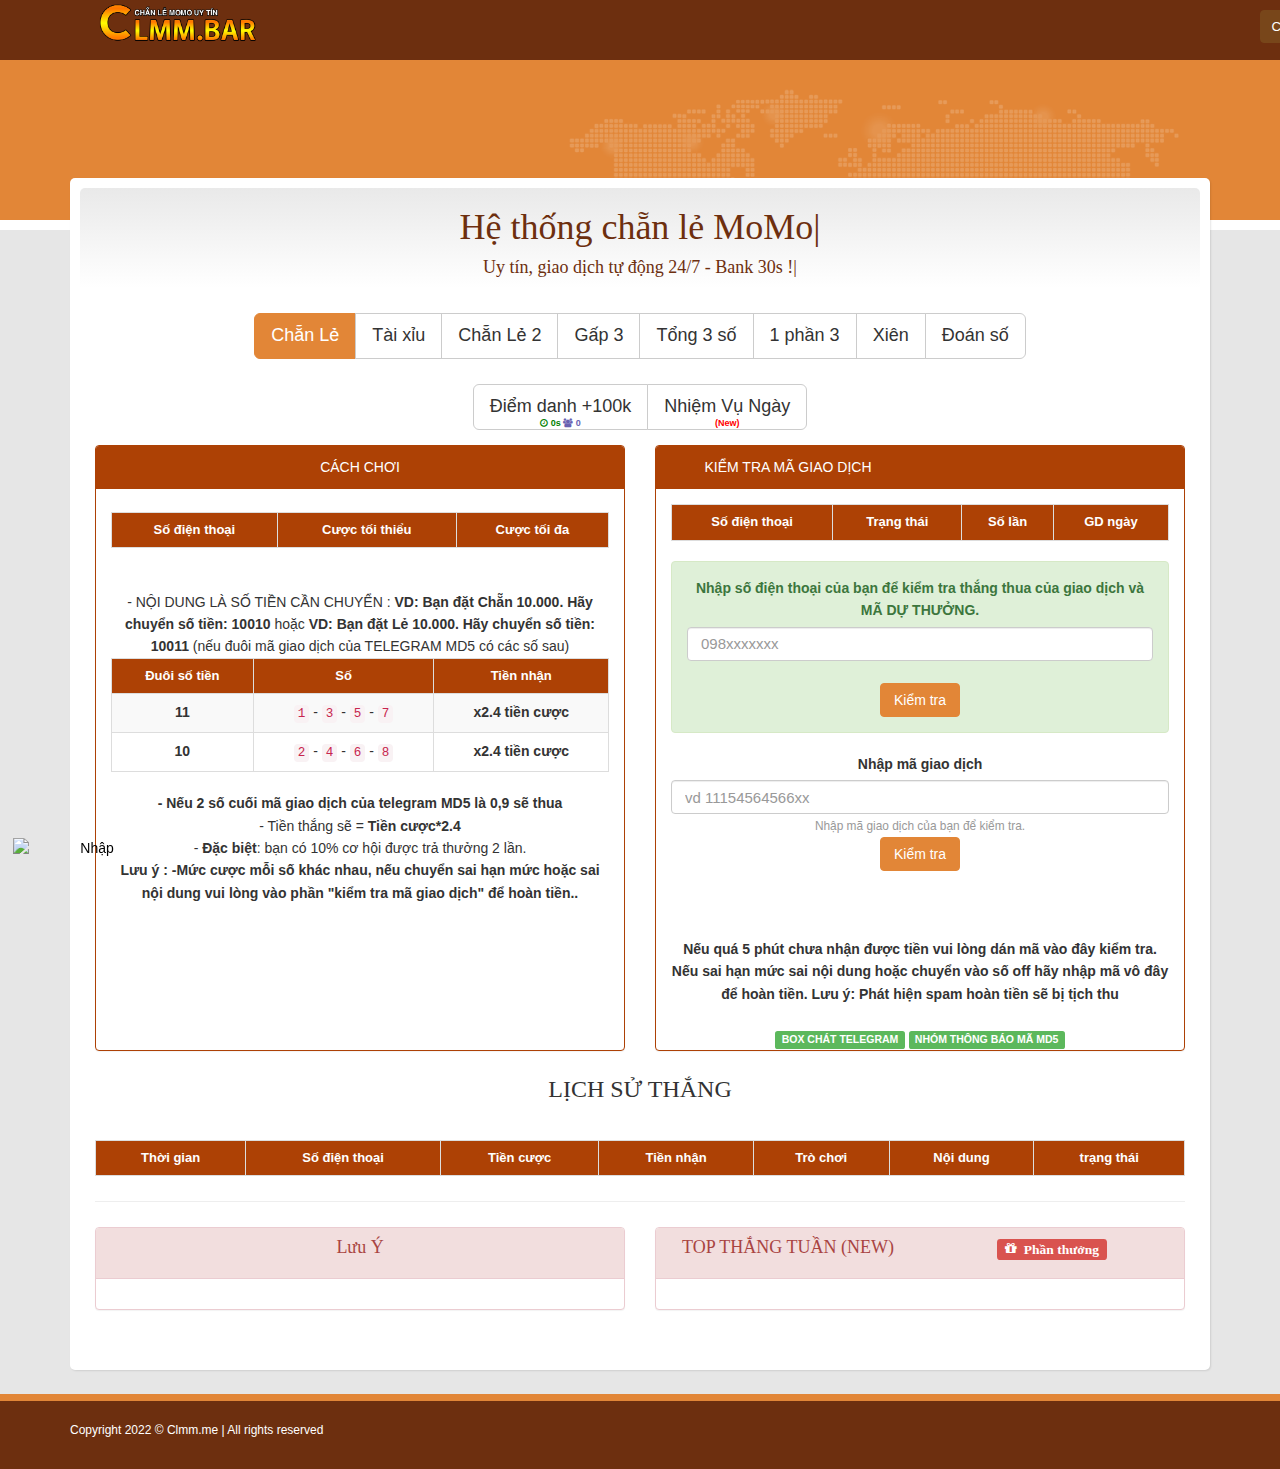
==== index.html @ e6b7f093 "Update index.html" ====
<!DOCTYPE html>
<html class="no-js" lang="vi">
    <head>
        <meta http-equiv="Content-Type" content="text/html; charset=utf-8">
        <title>CLMM Hệ thống chẵn lẻ MoMo tự động Giao Dịch 24/7 !</title>
        <link rel="apple-touch-icon" href="assets2/logo-momo.jpg">
        <link rel="shortcut icon" type="image/x-icon" href="assets2/logo-momo.jpg">
        <meta name="since04said" content="Sao các bạn không tự viết giao diện ?  Đi fake làm lol gì ?">
        <meta name="author" content="hanzotv">
        <meta name="viewport" content="width=device-width, initial-scale=1.0,     maximum-scale=1.0, user-scalable=no">
        <meta name="title" content="clmm.bar Hệ thống game MoMo tự động Giao Dịch 24/7" />
        <meta name="title" content="Clmm Hệ thống game MoMo tự động Giao Dịch 24/7" />
        <meta name="title" content="chẵn lẻ momo" />
        <meta name="title" content="web chẵn lẻ momo" />
        <meta name="title" content="tài xỉu momo" />
        <meta name="description" content="CLMM - Chẵn lẻ momo - Minigame MoMo Online - Hệ thống trò chơi MoMo giao dịch hoàn toàn tự động 24/7" />
        <meta name="keywords" content="clmm.me" />
        <meta name="google-site-verification" content="DvweRIvgNK_Mh-oksAJaZVwnJIN1v6yyolwqsjeWCSY" />
        <link rel="canonical" href="https://clmm.me/">
        <meta name="robots" content="index, follow">
        <meta property="fb:app_id" content=""/>
        <meta property="og:url" content="https://clmm.me/">
        <meta property="og:type" content="article">
        <meta property="og:title" content="Clmm.Me hệ thống minigame Momo">
        <meta property="og:description" content="CLMM - Chẵn lẻ momo - Minigame Momo hoàn toàn tự động">
        <meta property="og:image" content="https://clmmz.me/clmmz.png">
        <meta name="_token" content="TknkxqgrIM5eOWlipAvztR5LAlsPdAC6gke6Heut">
        <link rel="stylesheet" href="frontend-user/assets/css2/bootstrap.min.css?sx">
        <link rel="stylesheet" href="frontend-user/assets/css2/style.css?x">
        <link rel="stylesheet" href="frontend-user/assets/js/libs/css/ui-lightness/jquery-ui-1.9.2.custom.min.css?x">
        <link rel="stylesheet" href="https://cdnjs.cloudflare.com/ajax/libs/font-awesome/4.2.0/css/font-awesome.css?x">
        <link rel="stylesheet" href="frontend-user/assets/css2/custom.1.css?x">
        <link rel="stylesheet" href="assets2/css/bootstrap-social.css?x">
        <link rel="stylesheet" href="assets2/css/animate.min.css?x">
        <script src="frontend-user/assets/js/libs/jquery-1.10.1.min.js?c"></script>
        <script>
           let color = {};
           color['MMA'] = 'f44336';
           color['MMB'] = '9c27b0';
           color['AT'] = '3f51b5';
           color['AX'] = '03a9f4';
           color['MMA2'] = '4caf50';
           color['MMB2'] = 'e74c3c';
           color['AT2'] = '8a6d3b';
           color['AX2'] = 'ad4105';
           color['G3'] = '38416c';
           color['N1'] = 'ccc';
           color['N2'] = 'a35858';
           color['N3'] = '81bfff';
       </script>
       <script src="https://cdnjs.cloudflare.com/ajax/libs/crypto-js/4.0.0/crypto-js.min.js"></script>
        <script src="assets2/since04.js?ver=concachanz2ossssssnes"></script>
        <link rel="stylesheet" href="frontend-user/c.css?x?vip">
        <link rel="stylesheet" href="frontend-user/frontend-admin/app-assets/vendors/css/editors/quill/katex.min.css?x">
        <link rel="stylesheet" href="frontend-user/frontend-admin/app-assets/vendors/css/editors/quill/monokai-sublime.min.css?x">
        <link rel="stylesheet" href="frontend-user/frontend-admin/app-assets/vendors/css/editors/quill/quill.snow.css?x">
        <link rel="stylesheet" href="frontend-user/frontend-admin/app-assets/vendors/css/editors/quill/quill.bubble.css?x">
        <link rel="stylesheet" href="assets2/css/bootstrap-datetimepicker.min.css?x" />
        <link rel="stylesheet" type="text/css" href="frontend-user/frontend-admin/app-assets/vendors/css/extensions/sweetalert2.min.css?x">
        <script async src="https://www.googletagmanager.com/gtag/js?id=G-VL3B5CTH2B"></script>
        <script>
            window.dataLayer = window.dataLayer || [];
            function gtag() {
                dataLayer.push(arguments);
            }
            gtag('js', new Date());
            gtag('config', 'G-VL3B5CTH2B');
        </script>
    </head>
    <body>
    </body>
    <script>
        $(document).ready(function(){$('[data-toggle="tooltip"]').tooltip()});$(document).ready(function(){$("button[data-action=huongdan]").click((e)=>{$("#myModal").modal("show")});$("span[data-action=phan-thuong]").click((e)=>{$("#modalGift").modal("show")});$('button[server-action=change]').click(function(){let button=$(this);let id=button.attr('server-id');selection_server=id;selection_rate=button.attr('server-rate');$('.turn').removeClass('active');$(`.turn[turn-tab=${id}]`).addClass('active');$('button[server-action=change]').attr('class','btn btn-default');button.attr('class','btn btn-primary')});$('button[bot-action=change]').click(function(){let button=$(this);let id=button.attr('bot-id');$('.bot').removeClass('active');$(`.bot[bot-tab=${id}]`).addClass('active');$('button[bot-action=change]').attr('class','btn btn-default');button.attr('class','btn btn-primary')});$('button[server-id=1000]').click();$('button[bot-id=1000]').click()})
    </script>
    

    
    
    <script src="frontend-user/assets/js/libs/jquery-ui-1.9.2.custom.min.js?c"></script>
    <script src="frontend-user/assets/js/jquery.validate.min.js?c"></script>
    <script src="frontend-user/assets/js/libs/bootstrap.min.js?s"></script>
    <script src="frontend-user/assets/js/bootbox.js?a"></script>
    <script src="frontend-user/assets/js/tip.js?q"></script>
    <script src="frontend-user/assets/js/alert.js?abcdcx"></script>
    <script src="assets2/js/moment.min.js?a"></script>
    <script src="assets2/js/bootstrap-datetimepicker.min.js?f"></script>
    <script src="frontend-user/frontend-admin/app-assets/vendors/js/extensions/sweetalert2.all.min.js?a"></script>
</html>
---- frontend-user/assets/css2/style.css ----
body {
    font: 400 14px/1.6 Tahoma, Verdana, Helvetica, sans-serif;
    background: #FFF
}

@media (min-width: 768px) {
    body {
        background: #e6e6e6
    }
}

h1,
h2,
h3,
h4,
h5,
h6 {
    margin-top: 0;
    font-family: Tahoma;
    font-weight: 400
}

.btn-secondary,
.btn-tertiary,
.btn-facebook,
.btn-google {
    text-shadow: 0 -1px 0 rgba(0, 0, 0, 0.2);
    -webkit-box-shadow: inset 0 1px 0 rgba(255, 255, 255, 0.15), 0 1px 1px rgba(0, 0, 0, 0.075);
    -moz-box-shadow: inset 0 1px 0 rgba(255, 255, 255, 0.15), 0 1px 1px rgba(0, 0, 0, 0.075);
    box-shadow: inset 0 1px 0 rgba(255, 255, 255, 0.15), 0 1px 1px rgba(0, 0, 0, 0.075)
}

.btn-secondary:active,
.btn-tertiary:active,
.btn-facebook:active,
.btn-google:active,
.btn-secondary.active,
.btn-tertiary.active,
.btn-facebook.active,
.btn-google.active {
    -webkit-box-shadow: inset 0 3px 5px rgba(0, 0, 0, 0.125);
    -moz-box-shadow: inset 0 3px 5px rgba(0, 0, 0, 0.125);
    box-shadow: inset 0 3px 5px rgba(0, 0, 0, 0.125)
}

.btn:active,
.btn.active {
    background-image: none
}

.btn-primary {
    color: #fff;
    background-color: #e28637;
    border-color: #e28637;
}

.btn-primary:hover,
.btn-primary:focus,
.btn-primary:active,
.btn-primary.active,
.open .dropdown-toggle.btn-primary {
    color: #fff;
    background-color: #ad4105;
    border-color: #a82315
}

.btn-primary:active,
.btn-primary.active,
.open .dropdown-toggle.btn-primary {
    background-image: none
}

.btn-primary.disabled,
.btn-primary[disabled],
fieldset[disabled] .btn-primary,
.btn-primary.disabled:hover,
.btn-primary[disabled]:hover,
fieldset[disabled] .btn-primary:hover,
.btn-primary.disabled:focus,
.btn-primary[disabled]:focus,
fieldset[disabled] .btn-primary:focus,
.btn-primary.disabled:active,
.btn-primary[disabled]:active,
fieldset[disabled] .btn-primary:active,
.btn-primary.disabled.active,
.btn-primary[disabled].active,
fieldset[disabled] .btn-primary.active {
    background-color: #ad4105;
    border-color: #ad4105
}

.btn-primary .badge {
    color: #e74c3c;
    background-color: #fff
}

.btn-secondary {
    color: #fff;
    background-color: #ad4105;
    border-color: #ad4105
}

.btn-secondary:hover,
.btn-secondary:focus,
.btn-secondary:active,
.btn-secondary.active,
.open .dropdown-toggle.btn-secondary {
    color: #fff;
    background-color: #ad4105;
    border-color: #ad4105
}

.btn-secondary:active,
.btn-secondary.active,
.open .dropdown-toggle.btn-secondary {
    background-image: none
}

.btn-secondary.disabled,
.btn-secondary[disabled],
fieldset[disabled] .btn-secondary,
.btn-secondary.disabled:hover,
.btn-secondary[disabled]:hover,
fieldset[disabled] .btn-secondary:hover,
.btn-secondary.disabled:focus,
.btn-secondary[disabled]:focus,
fieldset[disabled] .btn-secondary:focus,
.btn-secondary.disabled:active,
.btn-secondary[disabled]:active,
fieldset[disabled] .btn-secondary:active,
.btn-secondary.disabled.active,
.btn-secondary[disabled].active,
fieldset[disabled] .btn-secondary.active {
    background-color: #ad4105;
    border-color: #3276b1
}

.btn-secondary .badge {
    color: #ad4105;
    background-color: #fff
}

.btn-tertiary {
    color: #fff;
    background-color: #bbb;
    border-color: #a7a7a7
}

.btn-tertiary:hover,
.btn-tertiary:focus,
.btn-tertiary:active,
.btn-tertiary.active,
.open .dropdown-toggle.btn-tertiary {
    color: #fff;
    background-color: #a7a7a7;
    border-color: #888
}

.btn-tertiary:active,
.btn-tertiary.active,
.open .dropdown-toggle.btn-tertiary {
    background-image: none
}

.btn-tertiary.disabled,
.btn-tertiary[disabled],
fieldset[disabled] .btn-tertiary,
.btn-tertiary.disabled:hover,
.btn-tertiary[disabled]:hover,
fieldset[disabled] .btn-tertiary:hover,
.btn-tertiary.disabled:focus,
.btn-tertiary[disabled]:focus,
fieldset[disabled] .btn-tertiary:focus,
.btn-tertiary.disabled:active,
.btn-tertiary[disabled]:active,
fieldset[disabled] .btn-tertiary:active,
.btn-tertiary.disabled.active,
.btn-tertiary[disabled].active,
fieldset[disabled] .btn-tertiary.active {
    background-color: #bbb;
    border-color: #a7a7a7
}

.btn-tertiary .badge {
    color: #bbb;
    background-color: #fff
}

.btn-facebook {
    color: #fff;
    background-color: #3b5998;
    border-color: #344e86
}

.btn-facebook:hover,
.btn-facebook:focus,
.btn-facebook:active,
.btn-facebook.active,
.open .dropdown-toggle.btn-facebook {
    color: #fff;
    background-color: #30487b;
    border-color: #23345a
}

.btn-facebook:active,
.btn-facebook.active,
.open .dropdown-toggle.btn-facebook {
    background-image: none
}

.btn-facebook.disabled,
.btn-facebook[disabled],
fieldset[disabled] .btn-facebook,
.btn-facebook.disabled:hover,
.btn-facebook[disabled]:hover,
fieldset[disabled] .btn-facebook:hover,
.btn-facebook.disabled:focus,
.btn-facebook[disabled]:focus,
fieldset[disabled] .btn-facebook:focus,
.btn-facebook.disabled:active,
.btn-facebook[disabled]:active,
fieldset[disabled] .btn-facebook:active,
.btn-facebook.disabled.active,
.btn-facebook[disabled].active,
fieldset[disabled] .btn-facebook.active {
    background-color: #3b5998;
    border-color: #344e86
}

.btn-facebook .badge {
    color: #3b5998;
    background-color: #fff
}

.btn-google {
    color: #fff;
    background-color: #e74c3c;
    border-color: #df2e1b
}

.btn-google:hover,
.btn-google:focus,
.btn-google:active,
.btn-google.active,
.open .dropdown-toggle.btn-google {
    color: #fff;
    background-color: #e51b05;
    border-color: #e51b05
}

.btn-google:active,
.btn-google.active,
.open .dropdown-toggle.btn-google {
    background-image: none
}

.btn-google.disabled,
.btn-google[disabled],
fieldset[disabled] .btn-google,
.btn-google.disabled:hover,
.btn-google[disabled]:hover,
fieldset[disabled] .btn-google:hover,
.btn-google.disabled:focus,
.btn-google[disabled]:focus,
fieldset[disabled] .btn-google:focus,
.btn-google.disabled:active,
.btn-google[disabled]:active,
fieldset[disabled] .btn-google:active,
.btn-google.disabled.active,
.btn-google[disabled].active,
fieldset[disabled] .btn-google.active {
    background-color: #00acee;
    border-color: #00a1df
}

.btn-google .badge {
    color: #00acee;
    background-color: #fff
}

.btn-jumbo {
    padding: 13px 20px;
    font-size: 22px;
    line-height: 1.33;
    border-radius: 6px
}

.btn-primary .caret,
.btn-secondary .caret,
.btn-tertiary .caret,
.btn-facebook .caret,
.btn-google .caret {
    border-top-color: #fff
}

.dropup .btn-primary .caret,
.dropup .btn-secondary .caret,
.dropup .btn-tertiary .caret,
.dropup .btn-facebook .caret,
.dropup .btn-google .caret {
    border-bottom-color: #fff
}

.btn-primary .caret,
.btn-secondary .caret,
.btn-tertiary .caret,
.btn-facebook .caret,
.btn-google .caret {
    border-top-color: #fff
}

.dropup .btn-primary .caret,
.dropup .btn-secondary .caret,
.dropup .btn-tertiary .caret,
.dropup .btn-facebook .caret,
.dropup .btn-google .caret {
    border-bottom-color: #fff
}

.dropdown-menu {
    min-width: 185px
}

.dropdown-menu>li {
    margin-right: .5em;
    margin-left: .5em
}

.dropdown-menu>li>a {
    padding: 6px 7px;
    font-size: 13px;
    border-top-right-radius: 4px;
    border-top-left-radius: 4px;
    border-bottom-right-radius: 4px;
    border-bottom-left-radius: 4px
}

.dropdown-header {
    padding: 7px;
    font-size: 13px;
    font-weight: 600;
    text-transform: uppercase
}

.dropdown-menu>li>a:hover,
.dropdown-menu>li>a:focus {
    color: #fff;
    background-color: #e74c3c
}

.dropdown-menu>.active>a,
.dropdown-menu>.active>a:hover,
.dropdown-menu>.active>a:focus {
    color: #444;
    background-color: #dadada
}

@media (max-width: 768px) {
    .dropdown-header {
        color: #083d33;
        font-size: 13px
    }
    .dropdown-menu>li>a {
        color: #fff
    }
    .navbar-nav .open .dropdown-menu>li>a,
    .navbar-nav .open .dropdown-menu .dropdown-header {
        padding-left: 40px
    }
    .dropdown-menu .divider {
        background-color: #1abf9f
    }
}

.dropdown-submenu {
    position: relative
}

.dropdown-submenu>.dropdown-menu {
    display: none;
    top: 0;
    left: 100%;
    margin-top: -6px;
    margin-left: -1px
}

.navbar .dropdown-submenu>.dropdown-menu,
.mainnav .dropdown-submenu>.dropdown-menu {
    display: block;
    margin-top: -6px;
    margin-left: 20px
}

.dropdown-submenu:hover>.dropdown-menu {
    display: block;
    border-top-right-radius: 4px;
    border-top-left-radius: 4px;
    border-bottom-right-radius: 4px;
    border-bottom-left-radius: 4px
}

.dropdown-submenu:hover>.dropdown-menu:before,
.dropdown-submenu:hover>.dropdown-menu:after {
    display: none
}

@media (min-width: 768px) {
    .navbar .dropdown-submenu>.dropdown-menu,
    .mainnav .dropdown-submenu>.dropdown-menu {
        display: none;
        margin-left: -1px
    }
    .navbar .dropdown-submenu:hover>.dropdown-menu,
    .mainnav .dropdown-submenu:hover>.dropdown-menu {
        display: block
    }
    .dropdown-submenu>a:after {
        content: " ";
        display: block;
        float: right;
        width: 0;
        height: 0;
        margin-top: 5px;
        margin-right: -5px;
        border-color: transparent;
        border-style: solid;
        border-width: 5px 0 5px 5px;
        border-left-color: #ccc
    }
    .dropdown-submenu:hover>a:after {
        border-left-color: #e74c3c
    }
}

.dropdown-submenu.pull-left {
    float: none
}

.dropdown-submenu.pull-left>.dropdown-menu {
    left: -100%;
    margin-left: 10px
}

.badge-primary {
    background: #e74c3c
}

.badge-secondary {
    background: #ad4105
}

.badge-tertiary {
    background: #bbb
}

.table-bordered thead tr,
.table-bordered tfoot tr {
    background-color: #f3f3f3
}

.table-bordered thead tr th,
.table-bordered tfoot tr th {
    color: #444;
    font-size: 13px;
    font-weight: 800;
    background-color: transparent;
    border-bottom-width: 1px;
    vertical-align: middle
}

.table-bordered.table-highlight {
    border-top-color: #111
}

.table-bordered.table-highlight thead tr:first-child {
    background-color: #363636
}

.table-bordered.table-highlight thead tr:first-child th {
    color: #fff;
    font-weight: 600;
    border: 1px solid #2c2c2c
}

.modal-backdrop {
    background-color: #fff
}

.modal-backdrop.in {
    filter: alpha(opacity=60);
    -webkit-opacity: .6;
    -moz-opacity: .6;
    opacity: .6
}

.modal-styled .modal-header {
    padding-top: 20px;
    padding-bottom: 20px;
    color: #fff;
    background-color: #333;
    border-top-right-radius: 4px;
    border-top-left-radius: 4px
}

.modal-styled .modal-header .close {
    color: #fff;
    opacity: 1;
    text-shadow: none
}

.modal-styled .modal-header .close:hover {
    filter: alpha(opacity=70);
    -webkit-opacity: .7;
    -moz-opacity: .7;
    opacity: .7
}

.modal-styled .modal-footer {
    padding: 14px 20px 15px;
    background-color: #eee;
    border-top: 1px solid #ddd;
    border-bottom-right-radius: 4px;
    border-bottom-left-radius: 4px
}

.progress-bar-primary {
    background-color: #e74c3c
}

.progress-striped .progress-bar-primary {
    background-image: -webkit-linear-gradient(45deg, rgba(255, 255, 255, 0.15) 25%, transparent 25%, transparent 50%, rgba(255, 255, 255, 0.15) 50%, rgba(255, 255, 255, 0.15) 75%, transparent 75%, transparent);
    background-image: linear-gradient(45deg, rgba(255, 255, 255, 0.15) 25%, transparent 25%, transparent 50%, rgba(255, 255, 255, 0.15) 50%, rgba(255, 255, 255, 0.15) 75%, transparent 75%, transparent)
}

.progress-bar-secondary {
    background-color: #ad4105
}

.progress-striped .progress-bar-secondary {
    background-image: -webkit-linear-gradient(45deg, rgba(255, 255, 255, 0.15) 25%, transparent 25%, transparent 50%, rgba(255, 255, 255, 0.15) 50%, rgba(255, 255, 255, 0.15) 75%, transparent 75%, transparent);
    background-image: linear-gradient(45deg, rgba(255, 255, 255, 0.15) 25%, transparent 25%, transparent 50%, rgba(255, 255, 255, 0.15) 50%, rgba(255, 255, 255, 0.15) 75%, transparent 75%, transparent)
}

.progress-bar-tertiary {
    background-color: #bbb
}

.progress-striped .progress-bar-tertiary {
    background-image: -webkit-linear-gradient(45deg, rgba(255, 255, 255, 0.15) 25%, transparent 25%, transparent 50%, rgba(255, 255, 255, 0.15) 50%, rgba(255, 255, 255, 0.15) 75%, transparent 75%, transparent);
    background-image: linear-gradient(45deg, rgba(255, 255, 255, 0.15) 25%, transparent 25%, transparent 50%, rgba(255, 255, 255, 0.15) 50%, rgba(255, 255, 255, 0.15) 75%, transparent 75%, transparent)
}

.list-group .list-group-item i {
    color: #ad4105
}

.list-group .list-group-item.active {
    background-color: #ad4105;
    border-color: #ad4105
}

.list-group .list-group-item.active i {
    color: #fff
}

.list-group .list-group-item .list-group-chevron {
    float: right;
    margin-top: 5px;
    color: #bbb
}

.list-group .list-group-item .badge {
    margin-top: 2px
}

.list-group .list-group-item .list-group-chevron+.badge {
    margin-right: 10px
}

.thumbnail-view {
    position: relative;
    display: inline-block;
    overflow: hidden;
    cursor: -moz-zoom-in;
    cursor: -webkit-zoom-in;
    cursor: zoom-in
}

.thumbnail-view img {
    max-width: 100%
}

.thumbnail-view .thumbnail-view-hover {
    display: block;
    width: 100%;
    height: 100%;
    position: absolute;
    right: 0;
    background: #111 url(../img/gallery/zoom.png) no-repeat 50%;
    z-index: 10;
    opacity: .5;
    filter: alpha(opacity=50);
    -webkit-transform: translateY(-100%);
    -moz-transform: translateY(-100%);
    -ms-transform: translateY(-100%);
    -o-transform: translateY(-100%);
    -webkit-transition: all .25s ease-in-out;
    -moz-transition: all .25s ease-in-out;
    -o-transition: all .25s ease-in-out;
    transition: all .25s ease-in-out
}

.thumbnail-view:hover .thumbnail-view-hover {
    -webkit-transform: translateY(0%);
    -moz-transform: translateY(0%);
    -ms-transform: translateY(0%);
    -o-transform: translateY(0%);
    opacity: .5;
    filter: alpha(opacity=50)
}

.thumbnail-footer {
    padding: 7px 10px;
    border-top: 1px dotted #ccc
}

.thumbnail-footer:before,
.thumbnail-footer:after {
    content: " ";
    display: table
}

.thumbnail-footer:after {
    clear: both
}

.thumbnail-footer a {
    color: #999;
    font-size: 12px
}

.thumbnail-footer a:hover {
    text-decoration: none;
    color: #e74c3c
}

.thumbnail-footer .pull-left a {
    padding: 0 12px 0 0
}

.thumbnail-footer .pull-right a {
    padding: 0 0 0 12px
}

.accordion .panel-heading {
    padding: 0
}

.accordion .accordion-toggle {
    display: block;
    padding: 10px 15px;
    font-size: 14px;
    cursor: pointer
}

.accordion .accordion-toggle:hover,
.accordion .accordion-toggle:active,
.accordion .accordion-toggle:focus {
    text-decoration: none;
    outline: none !important
}

.accordion .panel.open .accordion-toggle {
    color: #fff;
    background-color: #e74c3c
}

.tab-content.stacked-content>.tab-pane {
    padding-top: 0
}

.nav-tabs,
.nav-pills {
    margin-bottom: 1.5em
}

.nav-tabs .caret,
.nav-pills .caret,
.nav-tabs a:hover .caret,
.nav-pills a:hover .caret {
    border-top-color: #444;
    border-bottom-color: #444
}

.nav-pills.nav-stacked>li {
    margin-right: 0;
    margin-bottom: .5em
}

.nav-pills.nav-stacked>li>a {
    padding: 10px 15px
}

.nav-pills>li {
    margin-right: 6px
}

.nav-pills>li>a {
    padding: 8px 17px;
    color: #fff;
    background-color: #f8a83a
}

.nav-pills>li>a:hover {
    background-color: #ff6500
}

.nav-pills>li.active>a,
.nav-pills>li.active>a:hover,
.nav-pills>li.active>a:focus {
    color: #fff;
    background-color: #e74c3c
}

.nav-pills>li.active .caret,
.nav-pills>li.active a:hover .caret {
    border-top-color: #fff;
    border-bottom-color: #fff
}

.nav-tabs>li.active>a,
.nav-tabs>li.active>a:hover,
.nav-tabs>li.active>a:focus {
    color: #e74c3c;
    font-weight: 600
}

.nav-tabs>li>a {
    color: #444
}

.nav-tabs .open>a,
.nav-tabs .open>a:hover,
.nav-tabs .open>a:focus {
    background-color: #eee;
    border-color: #e74c3c
}

.nav-tabs .dropdown-menu>.active>a,
.nav-tabs .dropdown-menu>.active>a:hover,
.nav-tabs .dropdown-menu>.active>a:focus {
    color: #fff
}

.pagination>li>a,
.pagination>li>span {
    color: #222
}

.pagination>.active>a,
.pagination>.active>span,
.pagination>.active>a:hover,
.pagination>.active>span:hover,
.pagination>.active>a:focus,
.pagination>.active>span:focus {
    z-index: 2;
    color: #fff;
    background-color: #ad4105;
    border-color: #ad4105;
    cursor: default
}

.pager>li>a {
    color: #222
}

.form .row,
.form-horizontal .row {
    margin-bottom: 0 !important
}

.help-block {
    margin-bottom: 0
}

input[type="radio"],
input[type="checkbox"] {
    margin: 4px 0 0
}

.label-primary {
    background-color: #e74c3c
}

.label-primary[href]:hover,
.label-primary[href]:focus {
    background-color: #d62c1a
}

.label-secondary {
    background-color: #ad4105
}

.label-secondary[href]:hover,
.label-secondary[href]:focus {
    background-color: #3071a9
}

.label-tertiary {
    background-color: #bbb
}

.label-tertiary[href]:hover,
.label-tertiary[href]:focus {
    background-color: #a2a2a2
}

.label-info {
    background-color: #5bc0de
}

.label-info[href]:hover,
.label-info[href]:focus {
    background-color: #31b0d5
}

.label-warning {
    background-color: #f0ad4e
}

.label-warning[href]:hover,
.label-warning[href]:focus {
    background-color: #ec971f
}

.text-muted {
    color: #999
}

.text-primary {
    color: #e74c3c
}

.text-warning {
    color: #8a6d3b
}

.text-info {
    color: #31708f
}

.error-container {
    margin-top: 1em;
    text-align: center
}

.error-code {
    display: inline-block;
    vertical-align: top;
    font-size: 100px;
    font-weight: 600;
    line-height: .7em
}

.error-details {
    display: inline-block;
    vertical-align: top;
    margin-top: 4em
}

.error-details ul {
    text-align: left
}

@media (min-width: 768px) {
    .error-container {
        margin-top: 2.5em
    }
    .error-details {
        width: 250px;
        margin-top: 0;
        margin-left: 25px;
        text-align: left
    }
}

@media (min-width: 992px) {
    .error-container {
        margin-top: 5em
    }
    .error-code {
        font-size: 150px
    }
    .error-details {
        width: 350px;
        margin-left: 50px
    }
}

.navbar {
    position: relative;
    z-index: 501;
    min-height: 60px;
    margin-bottom: 0;
    background-color: #6d2f0f;
    border: none;
    border-top-right-radius: 0;
    border-top-left-radius: 0;
    border-bottom-right-radius: 0;
    border-bottom-left-radius: 0;
}

.navbar .navbar-text {
    color: #999
}

.navbar .navbar-nav>li>a {
    color: #fff;
    font-size: 13px
}

.navbar .navbar-nav>li>a:hover,
.navbar .navbar-nav>li>a:focus {
    color: #fff;
    background-color: transparent
}

.navbar .navbar-nav>.active>a,
.navbar .navbar-nav>.active>a:hover,
.navbar .navbar-nav>.active>a:focus {
    color: #fff;
    background-color: #080808
}

.navbar .navbar-nav>.disabled>a,
.navbar .navbar-nav>.disabled>a:hover,
.navbar .navbar-nav>.disabled>a:focus {
    color: #444;
    background-color: transparent
}

.navbar .navbar-toggle {
    padding-top: 6px;
    padding-bottom: 6px;
    margin-top: 10px;
    color: #fff;
    font-size: 18px;
    border-color: none
}

.navbar .navbar-toggle:hover,
.navbar .navbar-toggle:focus {
    background-color: #ad4105;
}

.navbar .navbar-collapse {
    background: #6d2f0f;
}

.navbar .navbar-collapse,
.navbar .navbar-form {
    border-color: #6d2f0f;
}

.navbar .navbar-nav>.open>a,
.navbar .navbar-nav>.open>a:hover,
.navbar .navbar-nav>.open>a:focus {
    color: #fff;
    background-color: #885e48;
    background-color: #885e48
}

.navbar .navbar-link {
    color: #999
}

.navbar .navbar-link:hover {
    color: #fff
}

.navbar-brand {
    height: 60px;
    padding-top: 20px;
    padding-bottom: 20px
}

.navbar-brand-image {
    padding: 0
}

.navbar .navbar-nav>.navbar-profile>a {
    height: 60px;
    padding-top: 0;
    padding-bottom: 0;
    line-height: 60px
}

.navbar-profile-avatar {
    position: relative;
    top: -1px;
    width: 30px;
    margin-right: .65em;
    border: 2px solid #6f6f6f;
    border-top-right-radius: 3px;
    border-top-left-radius: 3px;
    border-bottom-right-radius: 3px;
    border-bottom-left-radius: 3px
}

.navbar-profile-label {
    display: inline;
    font-size: 13px
}

@media (min-width: 768px) {
    .navbar {
        height: 60px
    }
    .navbar .navbar-nav>li>a {
        padding-top: 20px;
        padding-bottom: 20px
    }
    .navbar-profile-label {
        display: none
    }
}

@media (min-width: 768px) {
    .navbar-nav .dropdown-menu:before {
        content: '';
        position: relative;
        z-index: 10601;
        display: inline-block;
        border-left: 7px solid transparent;
        border-right: 7px solid transparent;
        border-bottom: 7px solid #fff;
        position: absolute;
        top: -7px;
        left: 8px
    }
    .navbar-nav.navbar-right .dropdown-menu:before {
        left: auto;
        right: 12px
    }
}

.mainbar {
    width: 100%;
    padding: 5px 0;
    text-align: center;
    background: #e28637;
    border-bottom: 10px solid #fff;
}

.mainbar .mainbar-nav {
    text-align: left
}

.mainbar .mainbar-nav>li>a {
    color: #fff;
    font-weight: 600
}

.mainbar .mainbar-nav>li>a>i {
    margin-right: 5px
}

.mainbar .mainbar-nav>li>a:hover,
.mainbar .mainbar-nav>li>a:focus {
    background: #ad4105
}

.mainbar .mainbar-nav>.open>a,
.mainbar .mainbar-nav>.open>a:hover,
.mainbar .mainbar-nav>.open>a:focus {
    color: #fff;
    background: #ad4105;
    border-color: #ad4105
}

.mainbar .mainbar-toggle {
    display: block;
    width: 100%;
    margin: 0 auto;
    color: #0a463a;
    font-size: 18px;
    background: transparent
}

@media (min-width: 768px) {
    .mainbar {
        background-image: url(/frontend-user/assets/img/bg-head.png);
        background-size: cover;
        background-repeat: no-repeat;
    }
    .mainbar {
        height: 160px;
        padding: 0
    }
    .mainbar .mainbar-nav {
        float: none;
        margin-top: 17px
    }
    .mainbar .mainbar-nav>li {
        margin-right: 4px
    }
    .mainbar .mainbar-nav>li>a {
        padding: 8px 10px;
        font-size: 12px;
        font-weight: 400;
        text-align: center;
        border: 2px solid #0000000a;
        /* text-shadow: 1px 1px 1px #ffffff; */
        border-top-right-radius: 5px;
        border-top-left-radius: 5px;
        border-bottom-right-radius: 5px;
        border-bottom-left-radius: 5px;
        background-color: #ad41053d;
    }
    .mainbar .mainbar-nav>li>a>i {
        display: block;
        margin-right: 0;
        margin-bottom: 6px;
        font-size: 24px
    }
    .mainbar .mainbar-nav>li>a:hover,
    .mainbar .mainbar-nav>li>a:focus {
        border-color: #ad4105;
        background: #ad4105
    }
    .mainbar .mainbar-nav>.active>a,
    .mainbar .mainbar-nav>.active>a:hover,
    .mainbar .mainbar-nav>.active>a:focus {
        color: #fff;
        background: #ad4105;
        border-color: transparent;
    }
    .mainbar .mainbar-nav>.active>a::after,
    .mainbar .mainbar-nav>.active>a:hover::after,
    .mainbar .mainbar-nav>.active>a:focus::after {
        content: '';
        display: inline-block;
        border-left: 10px solid transparent;
        border-right: 10px solid transparent;
        border-top: 10px solid transparent;
        border-top-color: #ad4105;
        position: absolute;
        top: 100%;
        left: 50%;
        margin-left: -10px;
    }
    .mainbar .mainbar-toggle {
        display: none
    }
    .mainbar .mainbar-collapse {
        width: auto;
        border-top: 0;
        box-shadow: none
    }
    .mainbar .mainbar-collapse.collapse {
        display: block !important;
        height: auto !important;
        padding-bottom: 0;
        overflow: visible !important
    }
    .mainbar .mainbar-collapse.in {
        overflow-y: visible
    }
}

@media (min-width: 992px) {
    .mainbar {
        height: 170px
    }
    .mainbar .mainbar-nav>li {
        margin-right: 10px
    }
    .mainbar .mainbar-nav>li>a {
        padding: 12px;
        font-size: 14px
    }
    .mainbar .mainbar-nav>li>a>i {
        font-size: 28px
    }
}

@media (max-width: 768px) {
    .mainbar .dropdown-menu>li>a:hover,
    .mainbar .dropdown-menu>li>a:focus {
        color: #fff;
        background-color: #117c67
    }
}

.content {
    position: relative;
    width: 100%;
    padding-top: 20px;
    background: #fff
}

.content::before {
    content: "";
    position: absolute;
    top: 10px;
    right: 10px;
    left: 10px;
    width: auto;
    height: 100px;
    margin-top: -15px;
    margin-right: -25px;
    margin-left: -25px;
    background-image: -webkit-linear-gradient(top, #e9e9e9 0%, #fff 100%);
    background-image: linear-gradient(to bottom, #e9e9e9 0%, #fff 100%);
    background-repeat: repeat-x;
    filter: progid:DXImageTransform.Microsoft.gradient(startColorstr='#ffe9e9e9', endColorstr='#ffffffff', GradientType=0)
}

.content .breadcrumb {
    padding: 4px 0;
    margin-bottom: 0;
    background: none
}

.content .breadcrumb>li {
    font-size: 15px
}

.content-container {
    position: relative;
    z-index: 101
}

.content-header {
    padding-bottom: .5em;
    margin-bottom: 2.5em;
    border-bottom: 1px dotted #CCC
}

.content-header-title {
    margin-top: 0;
    color: #006baa;
    font-size: 24px
}

.content-header-subtitle {
    color: #999;
    font-size: 13px;
    text-transform: uppercase
}

.row-spacer {
    height: 40px
}

@media (min-width: 768px) {
    .content {
        min-height: 455px;
        padding: 0;
        margin-top: -52px;
        border-top-right-radius: 5px;
        border-top-left-radius: 5px;
        border-bottom-right-radius: 5px;
        border-bottom-left-radius: 5px;
        -webkit-box-shadow: 1px 1px 2px rgba(0, 0, 0, 0.1);
        -moz-box-shadow: 1px 1px 2px rgba(0, 0, 0, 0.1);
        box-shadow: 1px 1px 2px rgba(0, 0, 0, 0.1)
    }
    .content::before {
        margin: 0;
        border: none;
        border-top-right-radius: 5px;
        border-top-left-radius: 5px
    }
    .content-container {
        padding: 30px 25px 40px
    }
    .content-header-title {
        font-size: 28px
    }
}

.footer {
    padding: 20px 0;
    margin-top: 2em;
    font-size: 12px;
    background: #6d2f0f;
    border-top: 7px solid #e28637;
}

.footer .row>div {
    padding-bottom: .75em
}

.footer hr {
    border-top-color: #d2d2d2
}

.navbar .noticebar>li>a .badge {
    padding-top: 4px;
    padding-bottom: 4px;
    font-size: 10px;
    background: #e74c3c;
    border: 1px solid #aa5046
}

.navbar .noticebar>.open>a .badge {
    background: #e74c3c
}

@media (min-width: 768px) {
    .navbar .noticebar>li>a {
        max-height: 60px;
        color: #efefef;
        font-size: 19px
    }
    .navbar .noticebar>li>a:hover {
        color: #fff
    }
    .navbar .noticebar>li>a .badge {
        position: absolute;
        top: 10px;
        right: 3px;
        border-top-right-radius: 100px;
        border-top-left-radius: 100px;
        border-bottom-right-radius: 100px;
        border-bottom-left-radius: 100px
    }
    .navbar .noticebar>.open>a:after {
        content: '';
        position: relative;
        z-index: 1001;
        display: inline-block;
        border-left: 8px solid transparent;
        border-right: 8px solid transparent;
        border-bottom: 8px solid #fff;
        position: absolute;
        bottom: -2px;
        left: 50%;
        margin-left: -8px
    }
}

.noticebar-empty {
    padding: 25px 35px !important;
    text-align: center
}

.noticebar-empty-title {
    color: #e74c3c
}

.noticebar-empty-text {
    color: #777
}

.noticebar-menu-view-all {
    text-align: center
}

.noticebar-menu {
    width: 325px
}

.noticebar-menu .nav-header {
    padding: 6px 12px;
    font-size: 13px;
    font-weight: 600
}

.noticebar-menu .nav-header a {
    font-weight: 400
}

.noticebar-menu>li {
    display: table;
    width: 100%;
    padding: 0;
    margin-right: 0;
    margin-left: 0;
    border-bottom: 1px dotted #ccc
}

.noticebar-menu>li:last-child {
    border-bottom: none
}

.noticebar-menu>li>a {
    padding: 8px 12px;
    font-size: 12px;
    white-space: normal
}

.noticebar-menu>li>a:hover {
    color: #444;
    background: #eee
}

.noticebar-menu:before,
.noticebar-menu:after {
    display: none !important
}

.navbar-visible-collapsed {
    display: inline
}

@media (max-width: 768px) {
    .noticebar-menu {
        display: none !important
    }
}

@media (min-width: 768px) {
    .navbar-visible-collapsed {
        display: none
    }
}

.noticebar-item-image,
.noticebar-item-body {
    display: table-cell;
    vertical-align: middle
}

.noticebar-item-image {
    width: 36px;
    font-size: 30px;
    text-align: center
}

.noticebar-item-body {
    padding-left: 20px
}

.noticebar-item-title {
    display: block
}

.noticebar-item-time {
    display: block;
    color: #777
}

.nav-icon {
    width: 1em;
    margin-right: 6px;
    font-size: 13px;
    text-align: center
}

.chart-holder,
.chart-holder-225 {
    width: 100%;
    height: 275px
}

.chart-holder-225 {
    height: 225px
}

.clear {
    clear: both
}

.icons-list {
    padding: 0;
    margin: 0 0 10px;
    list-style: none
}

.icons-list>li {
    position: relative;
    padding-left: 2.2em;
    margin-bottom: 1em;
    line-height: 1.65em
}

.icons-list>li>.icon-li {
    position: absolute;
    top: 2px;
    left: 0;
    width: 1em;
    font-size: 1.25em;
    text-align: center
}

.heading {
    padding-bottom: 8px;
    margin-bottom: 1.35em;
    border-bottom: 1px dotted #CCC
}

.heading-inline {
    display: inline-block
}

.portlet {
    position: relative;
    clear: both;
    width: auto;
    margin-bottom: 2em
}

.portlet .portlet-header {
    position: relative;
    padding: 1px 15px;
    background-color: #f3f3f3;
    border-bottom: 1px solid #D5D5D5;
    border-top-right-radius: 4px;
    border-top-left-radius: 4px;
    -webkit-background-clip: padding-box
}

.portlet .portlet-header:before,
.portlet .portlet-header:after {
    content: " ";
    display: table
}

.portlet .portlet-header:after {
    clear: both
}

.portlet .portlet-header h1,
.portlet .portlet-header h2,
.portlet .portlet-header h3,
.portlet .portlet-header h4,
.portlet .portlet-header h5,
.portlet .portlet-header h6 {
    float: left;
    padding: 10px 0;
    margin: 0 1em 0 0;
    display: inline-block;
    vertical-align: middle;
    font-size: 15px;
    font-weight: 400;
    color: #555;
    text-shadow: 1px 1px 2px rgba(255, 255, 255, 0.5)
}

.portlet .portlet-header h1 i,
.portlet .portlet-header h2 i,
.portlet .portlet-header h3 i,
.portlet .portlet-header h4 i,
.portlet .portlet-header h5 i,
.portlet .portlet-header h6 i {
    display: inline-block;
    margin-top: -3px;
    margin-right: 10px;
    font-size: 16px;
    color: #777;
    vertical-align: middle
}

.portlet .portlet-tools {
    float: left;
    display: inline-block;
    padding: 0;
    margin: 5px 0 0
}

.portlet .portlet-tools>li {
    display: inline-block;
    vertical-align: middle;
    padding: 0;
    margin: 0;
    list-style: none
}

.portlet .portlet-tools .btn-icon {
    margin-top: -2px;
    color: #555;
    font-size: 16px
}

.portlet .portlet-tools .btn-icon:hover {
    text-decoration: none;
    background-color: #fff
}

.portlet .portlet-tools .btn-icon .caret {
    margin-top: -3px
}

.portlet .portlet-tools .dropdown-menu {
    left: auto;
    right: 0
}

.portlet .portlet-tools .btn.btn-sm {
    padding-top: 3px;
    padding-bottom: 3px;
    margin-bottom: 0
}

.portlet .portlet-tools .form-control.input-sm {
    display: inline-block;
    width: 125px;
    height: 26px
}

.portlet .portlet-tools .progress {
    margin-top: 0;
    margin-bottom: 0;
    width: 125px
}

.portlet .portlet-tools .nav-tabs,
.portlet .portlet-tools .nav-pills {
    margin-bottom: 0
}

.portlet .portlet-tools .nav-pills>li>a {
    padding: 2px 9px;
    font-size: 12px;
    font-weight: 600
}

.portlet .portlet-tools .nav-pills>li.active>a,
.portlet .portlet-tools .nav-pills>li.active>a:hover,
.portlet .portlet-tools .nav-pills>li.active>a:focus {
    color: #fff;
    background-color: #555
}

.portlet .portlet-toolbar {
    padding: 10px 15px;
    background-image: -webkit-linear-gradient(top, #fafafa 0%, #ebebeb 100%);
    background-image: linear-gradient(to bottom, #fafafa 0%, #ebebeb 100%);
    background-repeat: repeat-x;
    filter: progid:DXImageTransform.Microsoft.gradient(startColorstr='#fffafafa', endColorstr='#ffebebeb', GradientType=0);
    border: 1px solid #d5d5d5
}

.portlet .portlet-toolbar:before,
.portlet .portlet-toolbar:after {
    content: " ";
    display: table
}

.portlet .portlet-toolbar:after {
    clear: both
}

.portlet .portlet-header+.portlet-content,
.portlet .portlet-toolbar+.portlet-content {
    margin-top: 1px;
    -webkit-border-top-left-radius: 0;
    -webkit-border-top-right-radius: 0;
    -moz-border-radius-topleft: 0;
    -moz-border-radius-topright: 0;
    border-top-left-radius: 0;
    border-top-right-radius: 0
}

.portlet .portlet-header+.portlet-toolbar {
    margin-top: 1px
}

.portlet .portlet-content+.portlet-toolbar {
    margin-top: 1px;
    border-bottom-right-radius: 4px;
    border-bottom-left-radius: 4px
}

.portlet .toolbar-bottom .portlet-content {
    border-bottom-right-radius: 0 !important;
    border-bottom-left-radius: 0 !important
}

.portlet.portlet-nopad .portlet-content {
    padding: 0
}

.portlet .portlet-content:before,
.portlet .portlet-content:after {
    content: " ";
    display: table
}

.portlet .portlet-content:after {
    clear: both
}

.portlet.portlet-plain {
    background: transparent;
    border: none
}

.portlet.portlet-plain .portlet-header {
    background: #fff;
    filter: none;
    border: none;
    border-bottom: 1px dotted #ccc;
    padding: 0 0 8px
}

.portlet.portlet-plain .portlet-header h3 {
    left: 0;
    padding: 0;
    margin: 0;
    font-size: 18px;
    font-weight: 400;
    color: #555;
    line-height: 22px
}

.portlet.portlet-plain .portlet-header i {
    font-size: 20px
}

.portlet.portlet-plain .portlet-content {
    padding-right: 0;
    padding-left: 0;
    background: transparent;
    border: none
}

.portlet {
    border: 1px solid #D5D5D5;
    -webkit-border-radius: 4px;
    -webkit-background-clip: padding-box;
    -moz-border-radius: 4px;
    -moz-background-clip: padding;
    border-radius: 4px;
    background-clip: padding-box
}

.portlet-content {
    padding: 22px 15px;
    background: #FFF;
    -webkit-border-radius: 4px;
    -webkit-background-clip: padding-box;
    -moz-border-radius: 4px;
    -moz-background-clip: padding;
    border-radius: 4px;
    background-clip: padding-box
}

.portlet-footer {
    padding: 15px
}

.portlet-table .portlet-content {
    padding: 0
}

.portlet-table .portlet-content .table-bordered {
    margin-bottom: 0;
    border: none
}

.portlet-table .portlet-content .table-bordered thead>tr>th:first-child,
.portlet-table .portlet-content .table-bordered tbody>tr>td:first-child {
    border-left: none
}

.portlet-table .portlet-content .table-bordered thead>tr>th:last-child,
.portlet-table .portlet-content .table-bordered tbody>tr>td:last-child {
    border-right: none
}

.progress-stat {
    margin-bottom: 2.5em
}

.progress-stat:last-child {
    margin-bottom: 0
}

.progress-stat-value {
    float: right;
    width: 50%;
    color: #666;
    font-size: 14px;
    font-weight: 600;
    text-align: right;
    text-transform: uppercase
}

.progress-stat-label {
    float: left;
    width: 50%;
    color: #999;
    font-size: 12px;
    font-weight: 600;
    text-transform: uppercase
}

.progress-stat .progress {
    clear: both;
    position: relative;
    top: .5em
}

.lt-ie9 .progress-stat-value {
    font-size: 13px
}

.row-stat {
    padding: 17px 13px 21px;
    margin-bottom: 1em;
    border: 1px solid #006baa;
    background-color: #09a7da;
    border-radius: 10px;
    color: white;
}

.row-stat-label {
    color: #fff;
    font-size: 14px;
    font-weight: 600;
    text-transform: uppercase
}

.row-stat-value {
    display: inline-block;
    margin-right: .25em;
    margin-bottom: 0
}

.row-stat-badge {
    position: relative;
    top: -3px;
    font-size: 85%
}

.row-stat {
    position: relative
}

.row-stat:before {
    bottom: -5px;
    left: 6px;
    right: 6px
}

.spark-stat {
    margin-top: 1em;
    margin-bottom: 1em;
    text-align: center
}

.spark-stat-value {
    display: block;
    margin-top: .75em;
    margin-bottom: .3em;
    font-size: 16px;
    font-weight: 600
}

.spark-stat-label {
    margin-top: 0;
    font-size: 13px
}

.panel-lists {
    padding-left: 0;
    list-style: none;
    margin-bottom: 20px
}

.panel-lists li {
    display: block;
    margin-left: -15px;
    margin-right: -15px;
    padding: 20px;
    border-bottom: 1px solid #e6e7e8
}

.panel-lists li:before,
.panel-lists li:after {
    content: " ";
    display: table
}

.panel-lists li:after {
    clear: both
}

.panel-lists li:before,
.panel-lists li:after {
    content: " ";
    display: table
}

.panel-lists li:after {
    clear: both
}

.panel-lists li:first-child {
    padding-top: 0
}

.panel-list-avatar {
    float: left;
    height: 40px;
    width: 40px;
    border-radius: 1px;
    border: 1px solid #ccc;
    padding: 2px
}

.panel-list-content {
    margin-left: 55px
}

.panel-list-time {
    float: right;
    color: #aeafb1;
    font-size: 12px
}

.panel-list-title {
    display: block;
    padding-right: 40px
}

.panel-list-meta {
    color: #aeafb1;
    display: block;
    font-size: 12px;
    padding-top: 5px;
    line-height: 14px
}

.panel-list-meta a {
    color: #4f5259
}

.panel-list-meta a:hover {
    color: #4d4d4d;
    text-decoration: none
}

#back-to-top {
    position: fixed;
    right: 20px;
    bottom: 20px;
    z-index: 1001;
    width: 45px;
    height: 45px;
    display: block;
    background-color: #16a085;
    background-color: rgba(22, 160, 133, 0.3);
    font-size: 16px;
    text-align: center;
    line-height: 45px;
    border-top-right-radius: 3px;
    border-top-left-radius: 3px;
    border-bottom-right-radius: 3px;
    border-bottom-left-radius: 3px;
    cursor: pointer;
    transition: background .25s linear
}

#back-to-top:hover {
    text-decoration: none;
    background-color: #16a085;
    background-color: rgba(22, 160, 133, 0.85)
}

#back-to-top i {
    color: #fff
}

.feed-item {
    position: relative;
    padding: 0;
    margin: 0;
    padding-top: 22px;
    padding-bottom: 35px;
    padding-left: 40px;
    margin-left: 20px;
    border-left: 2px solid #DDD
}

.feed-item:last-child {
    padding-bottom: 15px
}

.feed-item .feed-subject {
    margin-bottom: 1.5em
}

.feed-item .feed-subject a {
    font-weight: 600
}

.feed-item .feed-content {
    padding-left: 25px
}

.feed-item .feed-actions {
    padding: 10px;
    margin-top: 2em;
    border-top: 1px dotted #ccc
}

.feed-item .feed-actions:before,
.feed-item .feed-actions:after {
    content: " ";
    display: table
}

.feed-item .feed-actions:after {
    clear: both
}

.feed-item .feed-actions a {
    color: #999;
    font-size: 13px
}

.feed-item .feed-actions a:hover {
    text-decoration: none;
    color: #e74c3c
}

.feed-item .feed-actions .pull-left {
    margin: 0 15px 0 0
}

.feed-item .feed-actions .pull-right {
    margin: 0 0 0 15px
}

.feed-item .feed-icon {
    position: absolute;
    top: 15px;
    left: -23px;
    width: 40px;
    height: 40px;
    color: #FFF;
    text-align: center;
    font-size: 16px;
    line-height: 34px;
    background-color: #ad4105;
    border: 3px solid #FFF;
    border-top-right-radius: 100px;
    border-top-left-radius: 100px;
    border-bottom-right-radius: 100px;
    border-bottom-left-radius: 100px;
    -webkit-box-shadow: 1px 1px 2px rgba(0, 0, 0, 0.35);
    -moz-box-shadow: 1px 1px 2px rgba(0, 0, 0, 0.35);
    box-shadow: 1px 1px 2px rgba(0, 0, 0, 0.35)
}

.feed-item-idea .feed-icon {
    background-color: #ad4105
}

.feed-item-image .feed-icon {
    background-color: #bbb
}

.feed-item-file .feed-icon {
    background-color: #e74c3c
}

.feed-item-bookmark .feed-icon {
    background-color: #555
}

.feed-item-question .feed-icon {
    background-color: #ad4105
}

.pricing-plan {
    margin-bottom: 2em
}

.pricing-plan-header {
    padding: 30px 20px;
    color: #fff;
    text-align: center;
    background: #e74c3c;
    border-bottom: none;
    border-top-right-radius: 6px;
    border-top-left-radius: 6px;
    text-shadow: 1px 1px 1px rgba(0, 0, 0, 0.25)
}

.pricing-plan-title {
    margin-bottom: 0;
    font-size: 24px;
    font-weight: 400;
    text-transform: uppercase;
    letter-spacing: 1px
}

.pricing-plan-price {
    display: block;
    margin-bottom: 5px;
    font-size: 72px;
    font-weight: 600
}

.pricing-plan-price-term {
    position: relative;
    left: -8px;
    font-size: 16px
}

.pricing-plan-body {
    padding: 30px 20px;
    text-align: left;
    border: 1px solid #ccc;
    border-top: none;
    border-bottom-right-radius: 6px;
    border-bottom-left-radius: 6px
}

ul.pricing-plan-details {
    padding: 0;
    margin: 0
}

ul.pricing-plan-details li {
    padding: 0 0 .825em;
    margin: 0 0 .825em;
    list-style: none;
    color: #555;
    font-size: 16px;
    border-bottom: 1px dotted #ccc
}

ul.pricing-plan-details li:last-child {
    padding-bottom: 0;
    margin-bottom: 0;
    border-bottom: none
}

.pricing-plan-detail-icon {
    width: 1em;
    margin-right: .5em;
    font-size: 17px;
    text-align: center
}

.pricing-plan-signup-btn {
    padding-right: 22px;
    padding-left: 22px;
    color: #fff;
    background: #e74c3c;
    border: 2px solid #fff
}

.pricing-plan-signup-btn:hover {
    color: #fff;
    background: #bf2718
}

.pricing-plan-secondary .pricing-plan-header {
    background: #ad4105
}

.pricing-plan-secondary .pricing-plan-signup-btn {
    background: #ad4105
}

.pricing-plan-secondary .pricing-plan-signup-btn:hover {
    background: #2a6496
}

.pricing-plan-tertiary .pricing-plan-header {
    background: #bbb
}

.pricing-plan-tertiary .pricing-plan-signup-btn {
    background: #bbb
}

.pricing-plan-tertiary .pricing-plan-signup-btn:hover {
    background: #959595
}

.fontawesome-icon-list {
    margin-top: 3em;
    margin-bottom: 3em
}

.fontawesome-icon-list>div {
    margin-bottom: 3em;
    text-align: center
}

.fontawesome-icon-list>div a {
    display: block;
    color: #777;
    white-space: nowrap;
    font-size: 14px
}

.fontawesome-icon-list>div a:hover {
    color: #d74b4b;
    text-decoration: none
}

.fontawesome-icon-list>div i {
    display: block;
    margin-bottom: 10px;
    font-size: 22px
}

.morris-hover {
    position: absolute;
    z-index: 1000
}

.morris-hover.morris-default-style {
    padding: 6px;
    color: #666;
    font-size: 12px;
    font-weight: 600;
    text-align: center;
    background: rgba(255, 255, 255, 0.8);
    border: solid 2px rgba(230, 230, 230, 0.8);
    -webkit-border-radius: 10px;
    -webkit-background-clip: padding-box;
    -moz-border-radius: 10px;
    -moz-background-clip: padding;
    border-radius: 10px;
    background-clip: padding-box
}

.morris-hover.morris-default-style .morris-hover-row-label {
    margin: .25em 0;
    font-weight: 600
}

.morris-hover.morris-default-style .morris-hover-point {
    margin: .1em 0;
    white-space: nowrap
}

.fc {
    direction: ltr;
    text-align: left
}

.fc table {
    border-collapse: collapse;
    border-spacing: 0
}

html .fc,
.fc table {
    font-size: 1em
}

.fc td,
.fc th {
    padding: 0;
    vertical-align: top
}

.fc-header td {
    white-space: nowrap
}

.fc-header-left {
    width: 25%;
    text-align: left
}

.fc-header-center {
    text-align: center
}

.fc-header-right {
    width: 25%;
    text-align: right
}

.fc-header-title {
    display: inline-block;
    vertical-align: top
}

.fc-header-title h2 {
    margin-top: 0;
    margin-bottom: 1em;
    white-space: nowrap;
    font-size: 18px
}

.fc .fc-header-space {
    padding-left: 10px
}

.fc-header .fc-button {
    margin-bottom: 1em;
    vertical-align: top;
    font-weight: 400
}

.fc-button {
    position: relative;
    display: inline-block;
    padding: 0 .6em;
    overflow: hidden;
    height: 1.9em;
    line-height: 1.7em;
    white-space: nowrap;
    cursor: pointer
}

.fc-state-default.fc-corner-left {
    border-radius: 4px 0 0 4px
}

.fc-state-default.fc-corner-right {
    border-radius: 0 4px 4px 0
}

.fc-state-default.fc-button-today {
    border-radius: 4px
}

.fc-text-arrow {
    margin: 0;
    font-size: 1.5em;
    font-family: Courier, monospace;
    vertical-align: baseline
}

.fc-button-prev .fc-text-arrow,
.fc-button-next .fc-text-arrow {
    font-weight: 200
}

.fc-button .fc-icon-wrap {
    position: relative;
    float: left;
    top: 50%
}

.fc-button .ui-icon {
    position: relative;
    float: left;
    margin-top: -50%;
    *margin-top: 0;
    *top: -50%
}

.fc-state-default {
    color: #888;
    background: #fff;
    border: 1px solid #BBB;
    font-weight: 200;
    transition: background .1s linear;
    text-shadow: none
}

.fc-state-hover,
.fc-state-down,
.fc-state-active,
.fc-state-disabled {
    color: #666;
    background-color: #e74c3c;
    border-color: #ccc;
    font-weight: 200;
    -webkit-box-shadow: none;
    -moz-box-shadow: none;
    box-shadow: none
}

.fc-state-hover {
    background-color: #ddd;
    background-image: none;
    outline: 0;
    color: #444
}

.fc-state-down,
.fc-state-active {
    background-color: #e74c3c;
    background-image: none;
    outline: 0;
    color: #fff
}

.fc-state-down {
    background-color: #888
}

.fc-state-disabled {
    cursor: default;
    background-image: none;
    opacity: .65;
    filter: alpha(opacity=65);
    box-shadow: none
}

.fc-event {
    background-color: #e74c3c;
    border-color: #e74c3c
}

.fc-event.fc-red,
.external-event.fc-red {
    background-color: #e74c3c;
    border-color: #e74c3c
}

.fc-event.fc-yellow,
.external-event.fc-yellow {
    background-color: #ad4105;
    border-color: #ad4105
}

.fc-event.fc-grey,
.external-event.fc-grey {
    background-color: #bbb;
    border-color: #bbb
}

.fc-event.fc-charcoal,
.external-event.fc-charcoal {
    background-color: #444;
    border-color: #444
}

.external-event {
    display: inline-block;
    margin: 5px;
    padding: 7px 10px;
    background: #e74c3c;
    color: #fff;
    font-size: 11px;
    font-weight: 600;
    cursor: pointer
}

.ui-slider {
    position: relative;
    text-align: left
}

.ui-slider .ui-slider-handle {
    position: absolute;
    z-index: 2;
    width: 25px;
    height: 16px;
    background: url(../img/jquery/handle.png) no-repeat;
    border: none;
    cursor: pointer
}

.ui-slider .ui-slider-handle:hover {
    background-position: 0 -16px
}

.ui-slider .ui-slider-handle:active {
    background-position: 0 -16px
}

.ui-slider .ui-slider-range {
    position: absolute;
    z-index: 1;
    height: 6px;
    font-size: .7em;
    display: block;
    border: 1px solid #FFF;
    border-bottom-left-radius: 6px;
    border-top-left-radius: 6px;
    border-bottom-right-radius: 6px;
    border-top-right-radius: 6px;
    -webkit-box-shadow: inset 0 1px 0 rgba(255, 255, 255, 0.2);
    -moz-box-shadow: inset 0 1px 0 rgba(255, 255, 255, 0.2);
    box-shadow: inset 0 1px 0 rgba(255, 255, 255, 0.2);
    background: #ccc;
    border-color: #b3b3b3
}

.ui-slider.slider-primary .ui-slider-range {
    background: #e74c3c;
    border-color: #d62c1a
}

.ui-slider.slider-secondary .ui-slider-range {
    background: #ad4105;
    border-color: #3071a9
}

.ui-slider.slider-tertiary .ui-slider-range {
    background: #bbb;
    border-color: #a2a2a2
}

.ui-slider.slider-success .ui-slider-range {
    background: #5cb85c;
    border-color: #449d44
}

.ui-slider.slider-warning .ui-slider-range {
    background: #f0ad4e;
    border-color: #ec971f
}

.ui-slider.slider-danger .ui-slider-range {
    background: #d9534f;
    border-color: #c9302c
}

.ui-slider.slider-info .ui-slider-range {
    background: #5bc0de;
    border-color: #31b0d5
}

.ui-slider-horizontal {
    height: 12px
}

.ui-slider-horizontal .ui-slider-handle {
    top: -4px;
    margin-left: -.6em
}

.ui-slider-horizontal .ui-slider-range {
    top: -1px;
    height: 110%
}

.ui-slider-horizontal .ui-slider-range-min {
    left: 0
}

.ui-slider-horizontal .ui-slider-range-max {
    right: 0
}

.ui-slider-vertical {
    width: 11px;
    height: 100px
}

.ui-slider-vertical .ui-slider-handle {
    left: -3px;
    margin-left: 0;
    margin-bottom: -.6em;
    width: 15px;
    height: 24px;
    background: url(../img/jquery/handle-vertical.png) no-repeat
}

.ui-slider-vertical .ui-slider-handle:hover {
    background-position: 0 -24px
}

.ui-slider-vertical .ui-slider-handle:active {
    background-position: 0 -24px
}

.ui-slider-vertical .ui-slider-range {
    left: 0;
    width: 9px
}

.ui-slider-vertical .ui-slider-range-min {
    bottom: 0
}

.ui-slider-vertical .ui-slider-range-max {
    top: 0
}

.originalTextareaInfo {
    width: auto !important
}

.autosize-animate {
    transition: height .2s;
    -webkit-transition: height .2s;
    -moz-transition: height .2s
}

.datepicker table tr td.active:hover,
.datepicker table tr td.active:hover:hover,
.datepicker table tr td.active.disabled:hover,
.datepicker table tr td.active.disabled:hover:hover,
.datepicker table tr td.active:active,
.datepicker table tr td.active:hover:active,
.datepicker table tr td.active.disabled:active,
.datepicker table tr td.active.disabled:hover:active,
.datepicker table tr td.active.active,
.datepicker table tr td.active:hover.active,
.datepicker table tr td.active.disabled.active,
.datepicker table tr td.active.disabled:hover.active,
.datepicker table tr td.active.disabled,
.datepicker table tr td.active:hover.disabled,
.datepicker table tr td.active.disabled.disabled,
.datepicker table tr td.active.disabled:hover.disabled,
.datepicker table tr td.active[disabled],
.datepicker table tr td.active:hover[disabled],
.datepicker table tr td.active.disabled[disabled],
.datepicker table tr td.active.disabled:hover[disabled] {
    background-color: #e74c3c;
    background-image: none
}

.datepicker table tr td span.active:hover,
.datepicker table tr td span.active:hover:hover,
.datepicker table tr td span.active.disabled:hover,
.datepicker table tr td span.active.disabled:hover:hover,
.datepicker table tr td span.active:active,
.datepicker table tr td span.active:hover:active,
.datepicker table tr td span.active.disabled:active,
.datepicker table tr td span.active.disabled:hover:active,
.datepicker table tr td span.active.active,
.datepicker table tr td span.active:hover.active,
.datepicker table tr td span.active.disabled.active,
.datepicker table tr td span.active.disabled:hover.active,
.datepicker table tr td span.active.disabled,
.datepicker table tr td span.active:hover.disabled,
.datepicker table tr td span.active.disabled.disabled,
.datepicker table tr td span.active.disabled:hover.disabled,
.datepicker table tr td span.active[disabled],
.datepicker table tr td span.active:hover[disabled],
.datepicker table tr td span.active.disabled[disabled],
.datepicker table tr td span.active.disabled:hover[disabled] {
    background-color: #e74c3c;
    background-image: none
}

.datepicker-inline {
    border: 1px solid silver;
    width: 215px
}

.datepicker-dropdown:before,
.datepicker-dropdown:after {
    display: none
}

.ui-datepicker .input-group-addon {
    cursor: pointer
}

.icheckbox_minimal-blue,
.iradio_minimal-blue {
    display: inline-block
}

.form-group .icheckbox_minimal-blue,
.form-group .iradio_minimal-blue {
    display: inline-block;
    top: 4px;
    margin-right: .5em;
    margin-left: -20px
}

.checkbox-inline,
.radio-inline {
    margin-right: 20px
}

.radio-inline+.radio-inline,
.checkbox-inline+.checkbox-inline {
    margin-left: 0
}

.select2-container {
    margin-left: 0 !important;
    text-align: left
}

.select2-container .select2-choice {
    height: 34px;
    line-height: 34px;
    -webkit-border-radius: 4px;
    -moz-border-radius: 4px;
    border-radius: 4px;
    border-color: #ccc;
    background: #fff !important;
    filter: none;
    box-shadow: inset 0 1px 1px rgba(0, 0, 0, 0.075)
}

.select2-container .select2-choice .select2-arrow {
    background: none;
    border: none;
    top: 2px;
    right: 5px
}

.select2-container .select2-choice .select2-arrow b {
    background-position: 1px 1px
}

.select2-dropdown-open .select2-choice .select2-arrow b {
    background-position: -17px 1px
}

.select2-container-active .select2-choice,
.select2-container-active .select2-choices,
.select2-container .select2-choice:hover {
    border-color: #c2c2c2 !important;
    -webkit-box-shadow: none !important;
    -moz-box-shadow: none !important;
    box-shadow: none !important
}

.select2-results {
    padding: 0;
    margin-right: 0
}

.select2-search {
    padding-top: 4px
}

.select2-drop,
.select2-drop.select2-drop-above {
    border: 1px solid #aaa;
    -webkit-border-radius: 0;
    -moz-border-radius: 0;
    border-radius: 0
}

.select2-drop.select2-drop-above.select2-drop-active {
    border-color: #aaa;
    margin-top: -5px
}

.select2-drop-multi.select2-drop-above {
    margin-top: -1px !important
}

.select2-container .select2-choice abbr {
    top: 9px
}

.select2-container-multi .select2-choices {
    min-height: 34px;
    background: #fff;
    border: 1px solid #ccc;
    -webkit-border-radius: 4px;
    -moz-border-radius: 4px;
    border-radius: 4px
}

.select2-container-multi .select2-choices .select2-search-field input {
    height: 28px;
    padding-bottom: 4px
}

.select2-container-multi .select2-choices .select2-search-choice {
    background: #f8f8f8;
    height: 22px;
    line-height: 14px;
    margin: 2px 1px 1px 2px;
    -webkit-border-radius: 2px !important;
    -moz-border-radius: 2px !important;
    border-radius: 2px !important;
    padding: 3px 22px 3px 6px;
    border: 1px solid #aaa;
    -webkit-box-shadow: none;
    -moz-box-shadow: none;
    box-shadow: none
}

.select2-container-multi .select2-search-choice-close {
    right: 3px;
    top: 4px;
    left: auto
}

.select2-container-multi .select2-choices .select2-search-choice-focus {
    background: #e1e1e1
}

.select2-dropdown-open.select2-drop-above .select2-choice,
.select2-dropdown-open.select2-drop-above .select2-choices {
    background: #fff !important;
    border: 1px solid #dcdcdc;
    -webkit-border-radius: 2px;
    -moz-border-radius: 2px;
    border-radius: 2px
}

.select2-container .select2-choice>.select2-chosen i,
.select2-results .select2-result-label i,
.select2-container-multi .select2-choices .select2-search-choice i {
    margin: -1px 6px 0 0;
    height: 15px;
    vertical-align: -2px
}

.form-control.select2-container {
    height: auto;
    padding: 0;
    border: none;
    -webkit-box-shadow: none;
    -moz-box-shadow: none;
    box-shadow: none
}

.simplecolorpicker.inline {
    display: block;
    height: auto
}

.simplecolorpicker.icon {
    display: block;
    width: 100px;
    height: 25px;
    text-align: center;
    border: 3px solid #222
}

.simplecolorpicker.icon i {
    visibility: hidden;
    color: #FFF
}

.simplecolorpicker span {
    display: inline-block;
    width: 25px;
    height: 25px;
    color: #FFF;
    text-align: center;
    border: 3px solid transparent
}

.simplecolorpicker span i {
    display: table-cell;
    visibility: hidden;
    vertical-align: middle;
    width: 19px;
    height: 19px
}

.simplecolorpicker span i:active,
.simplecolorpicker span i:focus {
    outline: none
}

.simplecolorpicker span:hover {
    border-width: 3px;
    outline: none
}

.simplecolorpicker span.selected {
    border-width: 3px
}

.simplecolorpicker span.selected i {
    visibility: visible !important
}

.bootstrap-timepicker>.fa-clock-o {
    position: absolute;
    top: 10px;
    right: 10px
}

.bootstrap-timepicker {
    position: relative
}

.bootstrap-timepicker-widget.dropdown-menu {
    max-width: 215px
}

.bootstrap-timepicker-widget.modal {
    margin: 0;
    width: auto
}

.bootstrap-timepicker-widget.modal .modal-dialog {
    width: 280px
}

.bootstrap-timepicker-widget.modal .modal-body {
    padding: 0
}

.bootstrap-timepicker-widget.modal .modal-footer {
    padding-top: 10px;
    padding-bottom: 10px;
    margin-top: 0
}

.bootstrap-timepicker-widget .modal-content {
    padding: 0
}

.bootstrap-timepicker .input-group-addon {
    cursor: pointer
}

.bootstrap-timepicker-widget table td input {
    width: 42px
}

.form-group {
    position: relative
}

.form-group .parsley-success .parsley-error-list {
    display: none !important
}

.form-group .parsley-error-list {
    position: relative;
    display: inline-block !important;
    padding: 2px 10px;
    margin: 0;
    list-style: none;
    color: #fff;
    font-size: 12px;
    font-weight: 600;
    background: #b94a48;
    -webkit-border-radius: 4px;
    -webkit-background-clip: padding-box;
    -moz-border-radius: 4px;
    -moz-background-clip: padding;
    border-radius: 4px;
    background-clip: padding-box
}

.form-group .parsley-error-list::after {
    content: '';
    display: inline-block;
    border-left: 6px solid transparent;
    border-right: 6px solid transparent;
    border-bottom: 6px solid #B94A48;
    position: absolute;
    top: -6px;
    left: 3px
}

.form-horizontal .form-group span.error {
    margin-left: 1.5em;
    margin-left: 15px
}

.howl {
    padding: 0;
    list-style: none;
    background: #353535;
    border: 1px solid #111;
    -webkit-border-radius: 4px;
    -webkit-background-clip: padding-box;
    -moz-border-radius: 4px;
    -moz-background-clip: padding;
    border-radius: 4px;
    background-clip: padding-box
}

.howl:empty {
    display: none
}

.howl-slot {
    position: relative
}

.howl-close {
    position: absolute;
    top: 5px;
    right: 10px;
    padding: 10px;
    color: #000;
    outline: none !important;
    filter: alpha(opacity=25);
    -webkit-opacity: .25;
    -moz-opacity: .25;
    opacity: .25;
    text-shadow: none
}

.howl-message {
    position: relative;
    padding: 10px 30px 13px 65px;
    color: #f0f0f0;
    font-size: 13px;
    font-weight: 500;
    background: transparent;
    text-shadow: 0 1px #111;
    -webkit-box-shadow: inset 0 1px rgba(255, 255, 255, 0.13), inset 0 -1px rgba(0, 0, 0, 0.23), inset 48px 0 0 rgba(0, 0, 0, 0.3), inset 46px 0 0 rgba(255, 255, 255, 0.07);
    -moz-box-shadow: inset 0 1px rgba(255, 255, 255, 0.13), inset 0 -1px rgba(0, 0, 0, 0.23), inset 48px 0 0 rgba(0, 0, 0, 0.3), inset 46px 0 0 rgba(255, 255, 255, 0.07);
    box-shadow: inset 0 1px rgba(255, 255, 255, 0.13), inset 0 -1px rgba(0, 0, 0, 0.23), inset 48px 0 0 rgba(0, 0, 0, 0.3), inset 46px 0 0 rgba(255, 255, 255, 0.07);
    -webkit-border-radius: 0;
    -webkit-background-clip: padding-box;
    -moz-border-radius: 0;
    -moz-background-clip: padding;
    border-radius: 0;
    background-clip: padding-box
}

.howl-message:hover .howl-close {
    color: #fff;
    filter: alpha(opacity=100);
    -webkit-opacity: 1;
    -moz-opacity: 1;
    opacity: 1
}

.howl-message a {
    color: #ad4105;
    text-decoration: none
}

.howl-message a:hover {
    text-decoration: underline
}

.howl-title {
    margin-bottom: 4px;
    font-family: 'Open Sans', sans-serif;
    font-weight: 400
}

.howl-title:empty {
    display: none
}

.howl-message-inner:before {
    position: absolute;
    top: 15px;
    left: 18px;
    z-index: 20;
    display: block;
    content: " ";
    height: 13px;
    width: 13px;
    background-color: #999;
    -webkit-box-shadow: inset 0 1px 3px rgba(0, 0, 0, 0.1);
    -moz-box-shadow: inset 0 1px 3px rgba(0, 0, 0, 0.1);
    box-shadow: inset 0 1px 3px rgba(0, 0, 0, 0.1);
    -webkit-border-radius: 50%;
    -webkit-background-clip: padding-box;
    -moz-border-radius: 50%;
    -moz-background-clip: padding;
    border-radius: 50%;
    background-clip: padding-box
}

.howl-message.howl-danger .howl-message-inner:before {
    background-color: #d9534f
}

.howl-message.howl-info .howl-message-inner:before {
    background-color: #5bc0de
}

.howl-message.howl-success .howl-message-inner:before {
    background-color: #5cb85c
}

.howl-message.howl-warning .howl-message-inner:before {
    background-color: #f0ad4e
}

.howl-icon {
    position: absolute;
    top: 12px;
    left: 15px;
    z-index: 1000;
    width: 1em;
    font-size: 20px;
    text-align: center
}

.howl-has-icon .howl-message-inner:before {
    display: none !important
}

.howl-has-icon .howl-icon {
    color: #bbb
}

.howl-has-icon .howl-success .howl-icon {
    color: #5cb85c
}

.howl-has-icon .howl-warning .howl-icon {
    color: #f0ad4e
}

.howl-has-icon .howl-danger .howl-icon {
    color: #d9534f
}

.howl-has-icon .howl-info .howl-icon {
    color: #5bc0de
}

.howl {
    position: fixed;
    top: auto;
    bottom: 10px;
    right: auto;
    left: 50%;
    z-index: 1001;
    width: 300px;
    padding: 0;
    margin: 0;
    margin-left: -150px
}

@media (min-width: 768px) {
    .howl {
        left: auto;
        right: 30px;
        width: 350px;
        margin-left: 0
    }
}

@media (min-width: 1200px) {
    .howl {
        width: 375px
    }
}

.datatable-columnfilter {
    width: 100% !important
}

.datatable-hidesearch .dataTables_filter {
    display: none
}

.dataTables_wrapper .row {
    margin-top: 0 !important;
    margin-bottom: 0 !important
}

.dataTables_wrapper .dt-rt>div {
    margin-bottom: 1em !important
}

.dataTables_wrapper .dt-rt>div:empty {
    margin-bottom: 0 !important
}

.dataTables_wrapper .dt-rb>div {
    margin-top: 1em !important
}

.dataTables_wrapper .dt-rb>div:empty {
    margin-top: 0 !important
}

.dataTables_wrapper .dataTable {
    margin-bottom: .5em
}

.dataTables_wrapper .dataTables_filter input,
.dataTables_wrapper .dataTables_length select {
    vertical-align: middle;
    font-size: 12px;
    height: 30px;
    padding: 6px 8px;
    border: 1px solid #ccc;
    border-top-right-radius: 4px;
    border-top-left-radius: 4px;
    border-bottom-right-radius: 4px;
    border-bottom-left-radius: 4px;
    box-shadow: inset 0 1px 1px rgba(0, 0, 0, 0.075);
    transition: border-color ease-in-out 0.15s, box-shadow ease-in-out .15s
}

.dataTables_wrapper .dataTables_filter input:focus,
.dataTables_wrapper .dataTables_length select:focus {
    outline: none;
    border-color: #66afe9;
    box-shadow: inset 0 1px 1px rgba(0, 0, 0, 0.075), 0 0 8px rgba(102, 175, 233, 0.6)
}

.dataTables_wrapper .dataTables_length select {
    height: auto
}

.dataTables_info {
    padding-top: 6px
}

div.dataTables_length label {
    float: left;
    text-align: left;
    font-weight: 600
}

div.dataTables_length select {
    width: 70px;
    margin-right: .65em
}

div.dataTables_filter label {
    float: right;
    font-weight: 600
}

div.dataTables_filter label input {
    width: 215px;
    margin-left: .65em
}

div.dataTables_paginate {
    text-align: right;
    margin: 0
}

div.dataTables_paginate .pagination {
    margin-top: 0;
    margin-bottom: 0
}

.dataTable input::-ms-clear {
    display: none !important
}

table.table thead .sorting,
table.table thead .sorting_asc,
table.table thead .sorting_desc,
table.table thead .sorting_asc_disabled,
table.table thead .sorting_desc_disabled,
.paginate_enabled_previous,
.paginate_enabled_previous:hover,
.paginate_disabled_previous,
.paginate_enabled_next,
.paginate_enabled_next:hover,
.paginate_disabled_next {
    position: relative;
    background: none
}

.sorting:before,
.sorting_asc:before,
.sorting_desc:before,
.sorting_asc_disabled:before,
.sorting_desc_disabled:before,
.paginate_enabled_previous:before,
.paginate_disabled_previous:before,
.paginate_enabled_next:before,
.paginate_disabled_next:before {
    margin-right: 10px;
    color: #e74c3c;
    font-family: FontAwesome;
    font-size: 16px
}

.sorting:before {
    content: "\f0dc";
    color: #bbb
}

.sorting_asc:before,
.sorting_asc_disabled:before {
    content: "\f0de"
}

.sorting_desc:before,
.sorting_desc_disabled:before {
    content: "\f0dd"
}

.sorting_asc_disabled:before,
.sorting_desc_disabled:before {
    color: #ddd
}

.paginate_enabled_previous:after,
.paginate_disabled_previous:after {
    content: "\f0d9";
    right: auto;
    left: 2px;
    top: 0
}

.paginate_enabled_next:after,
.paginate_disabled_next:after {
    content: "\f0da";
    top: 0
}

.paginate_disabled_previous:after,
.paginate_disabled_next:after {
    color: #999
}

.paginate_enabled_previous:hover:after,
.paginate_enabled_next:hover:after {
    color: #e74c3c
}

#flotTip {
    padding: 3px 6px !important;
    color: #FFF !important;
    font-size: 11px !important;
    text-align: center !important;
    text-decoration: none !important;
    background-color: #222 !important;
    background-color: rgba(0, 0, 0, 0.75) !important;
    border: 1px solid #000 !important;
    -webkit-border-radius: 3px !important;
    -moz-border-radius: 3px !important;
    border-radius: 3px !important;
    -webkit-box-shadow: inset 0 1px 0 rgba(255, 255, 255, 0.15);
    -moz-box-shadow: inset 0 1px 0 rgba(255, 255, 255, 0.15);
    box-shadow: inset 0 1px 0 rgba(255, 255, 255, 0.15)
}

.chart-tooltip {
    border-radius: 2px;
    -webkit-border-radius: 2px;
    -moz-border-radius: 2px;
    color: #fff;
    font-size: 11px;
    padding: 5px 9px;
    border: 1px solid #282828;
    background: #3b3b3b;
    background: -moz-linear-gradient(top, #3b3b3b 0%, #222 100%);
    background: -webkit-gradient(linear, left top, left bottom, color-stop(0%, #3b3b3b), color-stop(100%, #222));
    background: -webkit-linear-gradient(top, #3b3b3b 0%, #222 100%);
    background: -o-linear-gradient(top, #3b3b3b 0%, #222 100%);
    background: -ms-linear-gradient(top, #3b3b3b 0%, #222 100%);
    background: linear-gradient(top, #3b3b3b 0%, #222 100%);
    box-shadow: 0 1px 0 rgba(255, 255, 255, 0.06) inset;
    -webkit-box-shadow: 0 1px 0 rgba(255, 255, 255, 0.06) inset;
    -moz-box-shadow: 0 1px 0 rgba(255, 255, 255, 0.06) inset
}

.chart-tooltip:after {
    content: '';
    display: inline-block;
    border-left: 5px solid transparent;
    border-right: 5px solid transparent;
    border-top: 5px solid #222;
    position: absolute;
    bottom: -5px;
    left: 4px
}

.table-checkable .checkbox-column {
    width: 40px;
    text-align: center;
    vertical-align: middle
}

.table-checkable .checkbox-column input[type=text] {
    display: none
}

.table-checkable tbody>tr.checked>td {
    background-color: #c1d9ee
}

.account-bg {
    background: #e6e6e6
}

.account-header-divider {
    margin-top: 0;
    border-top: 10px solid #fff;
    border-bottom: none
}

.account-wrapper {
    position: relative;
    width: 90%;
    padding: 15px 0;
    margin: 0 auto;
    text-align: center
}

.account-wrapper .row>div {
    margin-bottom: 1em
}

.account-logo {
    position: relative;
    margin: 0 auto 25px;
    z-index: 100;
    width: 100px;
    height: 100px;
    background-color: #16a085;
    border-top-right-radius: 10px;
    border-top-left-radius: 10px;
    border-bottom-right-radius: 10px;
    border-bottom-left-radius: 10px
}

.account-logo::after {
    content: '';
    display: inline-block;
    border-left: 10px solid transparent;
    border-right: 10px solid transparent;
    border-top: 10px solid transparent;
    border-top-color: #16a085;
    position: absolute;
    top: 100%;
    left: 50%;
    margin-left: -10px
}

.account-form {
    padding: 0;
    margin-top: 2em;
    margin-bottom: 2em;
    text-align: left
}

.account-form .placeholder-hidden {
    display: none
}

.account-form .form-control {
    height: 40px;
    padding-top: 8px;
    padding-bottom: 8px;
    margin-bottom: 1.25em
}

.account-body {
    position: relative;
    padding: 35px 30px 10px;
    margin-bottom: 1em;
    background-color: #fff;
    border: 1px solid #ddd;
    border-top-right-radius: 4px;
    border-top-left-radius: 4px;
    border-bottom-right-radius: 4px;
    border-bottom-left-radius: 4px;
    -webkit-box-shadow: 1px 1px 1px rgba(0, 0, 0, 0.125);
    -moz-box-shadow: 1px 1px 1px rgba(0, 0, 0, 0.125);
    box-shadow: 1px 1px 1px rgba(0, 0, 0, 0.125)
}

.account-body-title {
    margin-bottom: 10px;
    line-height: 1.5em
}

.account-body-subtitle {
    color: #777;
    line-height: 1.5em
}

.account-footer {
    padding: 0 25px;
    margin-top: 1.5em
}

.account-or-social {
    display: block;
    margin-top: 1em
}

@media (min-width: 768px) {
    .account-wrapper {
        width: 450px;
        padding: 30px 0
    }
    .account-wrapper .row>div {
        margin-bottom: 0
    }
    .account-body .account-form {
        padding: 0 25px;
        text-align: left
    }
    .account-or-social {
        margin-top: 2em
    }
}

ul.support-list {
    margin-top: 2em;
    margin-bottom: 4em
}

ul.support-list li {
    margin-left: 2.5em
}

.scrollable-panel {
    height: 300px;
    overflow-y: hidden;
    outline: none
}

button {
    outline: none;
}
---- frontend-user/assets/css2/custom.1.css ----
.output {
    text-align: center;
    color: #6d2f0f;
}

.cursor::after {
    content: '|';
    display: inline-block;
    animation-name: blink;
    animation-duration: .3s;
    animation-iteration-count: infinite
}

@keyframes blink {
    0% {
        opacity: 1
    }
    49% {
        opacity: 1
    }
    50% {
        opacity: 0
    }
    100% {
        opacity: 0
    }
}

.planePath {
    stroke: #09a7da;
    stroke-width: .1%;
    stroke-width: .5%;
    stroke-dasharray: 1% 2%;
    stroke-linecap: round;
    fill: none
}

.fil1 {
    fill: #09a7da
}

.fil2 {
    fill: #006baa
}

.fil4 {
    fill: #006baa
}

.fil3 {
    fill: #006baa
}

.barmenu {
    min-width: 93px;
}

/* Extra small devices (phones, less than 768px) */
/* No media query since this is the default in Bootstrap */

/* Small devices (tablets, 768px and up) */
@media (min-width: 768px) {
    .container-md {
        width: 700px;
    }
}

.lds-facebook {
    display: inline-block;
    position: relative;
    width: 20px;
    height: 16px;
}
.lds-facebook div {
    display: inline-block;
    position: absolute;
    left: 2px;
    width: 4px;
    background: #fff;
    animation: lds-facebook 1.2s cubic-bezier(0, 0.5, 0.5, 1) infinite;
}
.lds-facebook div:nth-child(1) {
    left: 2px;
    animation-delay: -0.24s;
}
.lds-facebook div:nth-child(2) {
    left: 8px;
    animation-delay: -0.12s;
}
.lds-facebook div:nth-child(3) {
    left: 14px;
    animation-delay: 0;
}
.lds-facebook.lds-primary div {
    background: #f0ad4e;
}
@keyframes lds-facebook {
    0% {
        top: 2px;
        height: 16px;
    }
    50%, 100% {
        top: 6px;
        height: 8px;
    }
}
  
.turn, .bot {
    display: none;
}
.turn.active, .bot.active {
    display: block;
}
button.cl-button {
    padding: 10px 24px;
    width: 140px;
    margin: 5px;
    border-style: solid;
    border-width: 2px;
    border-radius: 12px;
    background-color: #fff;
    text-transform: uppercase;
    font-weight: bold;
    transition-duration: .5s;
}
.cl-button.button-chan {
    border-color: #f0ad4e;
    background-color: #f0ad4e;
    color: #fff;
}
.cl-button.button-le {
    border-color: #5bc0de;
    background-color: #5bc0de;
    color: #fff;
}
.cl-button.button-tai {
    border-color: #5cb85c;
    background-color: #5cb85c;
    color: #fff;
}
.cl-button.button-xiu {
    border-color: #d9534f;
    background-color: #d9534f;
    color: #fff;
}
.cl-button:disabled,
.cl-button[disabled]{
    opacity: 0.8;
}
.button-chan:hover:enabled {
    border-color: #c0822b;
}
.button-le:hover:enabled {
    background-color: #3298b8;
}
.button-tai:hover:enabled {
    border-color: #488f48;
}
.button-xiu:hover:enabled {
    background-color: #ad423f;
}
@media (min-width: 768px) {
    .box-cl {
        display: flex;
    }
    .box-cl .cl {
        flex: 1;
    }
    .box-cl .panel {
        height: 100%;
    }
}
.box-cl .panel {
    margin-bottom: 0px;
}
.box-cl .panel-body {
    padding-bottom: 0px;
}

.dot-text-chan {
    color: #f0ad4e;
}

.dot-text-le {
    color: #5bc0de;
}

.dot-text-tai {
    color: #5cb85c;
}

.dot-text-xiu {
    color: #d9534f;
}

.badge-success {
    background-color: #5cb85c;
}

.badge-danger {
    background-color: #d9534f;
}

.badge-warning {
    background-color: #f0ad4e;
}

.badge-info {
    background-color: #5bc0de;
}

.badge-primary {
    background-color: #ad4105;
}
---- frontend-user/c.css ----
@font-face{font-family:"Support Board Icons";src:url("support-board.eot?v=2");src:url("support-board.eot?#iefix") format("embedded-opentype"),url("support-board.woff?v=2") format("woff"),url("support-board.ttf?v=2") format("truetype"),url("support-board.svg#support-board?v=2") format("svg");font-weight:normal;font-style:normal}[class^="sb-icon-"]:before,[class*=" sb-icon-"]:before{font-family:"Support Board Icons" !important;font-style:normal !important;font-weight:normal !important;font-variant:normal !important;text-transform:none !important;speak:none;line-height:1;-webkit-font-smoothing:antialiased;-moz-osx-font-smoothing:grayscale}.sb-icon-sms:before{content:"\e91c"}.sb-icon-automation:before{content:"\e915"}.sb-icon-chat:before{content:"\64"}.sb-icon-clip:before{content:"\65"}.sb-icon-download:before{content:"\66"}.sb-icon-envelope:before{content:"\67"}.sb-icon-marker:before{content:"\68"}.sb-icon-message:before{content:"\69"}.sb-icon-desktop:before{content:"\6a"}.sb-icon-plane:before{content:"\6b"}.sb-icon-phone:before{content:"\6c"}.sb-icon-settings:before{content:"\6d"}.sb-icon-user:before{content:"\6e"}.sb-icon-arrow-down:before{content:"\61"}.sb-icon-calendar:before{content:"\62"}.sb-icon-search:before{content:"\6f"}.sb-icon-close:before{content:"\70"}.sb-icon-message-add:before{content:"\71"}.sb-icon-emoji:before{content:"\72"}.sb-icon-menu:before{content:"\73"}.sb-icon-arrow-left:before{content:"\74"}.sb-icon-arrow-right:before{content:"\75"}.sb-icon-check:before{content:"\77"}.sb-icon-check-circle:before{content:"\43"}.sb-icon-loader:before{content:"\76"}.sb-icon-delete:before{content:"\78"}.sb-icon-padlock:before{content:"\79"}.sb-icon-shuffle:before{content:"\7a"}.sb-icon-back:before{content:"\41"}.sb-icon-file:before{content:"\42"}.sb-icon-reload:before{content:"\44"}.sb-icon-help:before{content:"\45"}.sb-icon-currency:before{content:"\48"}.sb-icon-language:before{content:"\49"}.sb-icon-smartphone:before{content:"\4a"}.sb-icon-clock:before{content:"\46"}.sb-icon-next:before{content:"\47"}.sb-icon-plus:before{content:"\30"}.sb-icon-plus-2:before{content:"\4d"}.sb-icon-dislike:before{content:"\4e"}.sb-icon-like:before{content:"\4f"}.sb-icon-send:before{content:"\50"}.sb-icon-refresh:before{content:"\51"}.sb-icon-woocommerce:before{content:"\52"}.sb-icon-social-fb:before{content:"\53"}.sb-icon-social-tw:before{content:"\54"}.sb-icon-social-li:before{content:"\55"}.sb-icon-social-pi:before{content:"\56"}.sb-icon-social-wa:before{content:"\57"}.sb-icon-social-me:before{content:"\58"}.sb-icon-bar-chart:before{content:"\59"}@font-face{font-family:"Support Board Font";src:url("../../media/fonts/regular.woff2") format("woff2");font-weight:400;font-style:normal}@font-face{font-family:"Support Board Font";src:url("../../media/fonts/medium.woff2") format("woff2");font-weight:500;font-style:normal}@keyframes sb-fade-animation{0%{opacity:0}100%{opacity:1}}@keyframes sb-fade-bottom-animation{0%{transform:translateY(15px);opacity:0}100%{transform:none;opacity:1}}.sb-main,.sb-main input,.sb-main textarea,.sb-main select{font-family:"Support Board Font", "Helvetica Neue", "Apple Color Emoji", Helvetica, Arial, sans-serif}.sb-main *{box-sizing:content-box;outline:none}.sb-main input,input[text],textarea,input[email]{-webkit-appearance:none;-moz-appearance:none;appearance:none}.sb-clear{width:100%;clear:both}.sb-no-results{font-size:14px;line-height:22px;letter-spacing:0.3px;margin:0;color:#566069;opacity:0.7}.sb-no-results-active>.sb-no-results{display:block !important;opacity:1}.sb-no-results-active>div:not(.sb-no-results){display:none !important}.sb-hide,sb-hidden{display:none !important}.sb-scroll-area,.sb-conversation .sb-list,.sb-list .sb-message pre,.sb-rich-table .sb-content,.sb-admin .sb-top-bar>div:first-child>ul,.sb-area-settings>.sb-tab>.sb-nav,.sb-area-reports>.sb-tab>.sb-nav{overflow:hidden;overflow-y:scroll;scrollbar-color:#ced6db #f1f1f1;scrollbar-width:thin}.sb-scroll-area::-webkit-scrollbar,.sb-conversation .sb-list::-webkit-scrollbar,.sb-list .sb-message pre::-webkit-scrollbar,.sb-rich-table .sb-content::-webkit-scrollbar,.sb-admin .sb-top-bar>div:first-child>ul::-webkit-scrollbar,.sb-area-settings>.sb-tab>.sb-nav::-webkit-scrollbar,.sb-area-reports>.sb-tab>.sb-nav::-webkit-scrollbar{width:5px}.sb-scroll-area::-webkit-scrollbar-track,.sb-conversation .sb-list::-webkit-scrollbar-track,.sb-list .sb-message pre::-webkit-scrollbar-track,.sb-rich-table .sb-content::-webkit-scrollbar-track,.sb-admin .sb-top-bar>div:first-child>ul::-webkit-scrollbar-track,.sb-area-settings>.sb-tab>.sb-nav::-webkit-scrollbar-track,.sb-area-reports>.sb-tab>.sb-nav::-webkit-scrollbar-track{background:#f1f1f1}.sb-scroll-area::-webkit-scrollbar-thumb,.sb-conversation .sb-list::-webkit-scrollbar-thumb,.sb-list .sb-message pre::-webkit-scrollbar-thumb,.sb-rich-table .sb-content::-webkit-scrollbar-thumb,.sb-admin .sb-top-bar>div:first-child>ul::-webkit-scrollbar-thumb,.sb-area-settings>.sb-tab>.sb-nav::-webkit-scrollbar-thumb,.sb-area-reports>.sb-tab>.sb-nav::-webkit-scrollbar-thumb{background:#ced6db;border-radius:6px;transition:all 0.4s}.sb-scroll-area::-webkit-scrollbar-thumb:hover,.sb-conversation .sb-list::-webkit-scrollbar-thumb:hover,.sb-list .sb-message pre::-webkit-scrollbar-thumb:hover,.sb-rich-table .sb-content::-webkit-scrollbar-thumb:hover,.sb-admin .sb-top-bar>div:first-child>ul::-webkit-scrollbar-thumb:hover,.sb-area-settings>.sb-tab>.sb-nav::-webkit-scrollbar-thumb:hover,.sb-area-reports>.sb-tab>.sb-nav::-webkit-scrollbar-thumb:hover{background:#028be5}.sb-list .sb-message pre,.sb-rich-table .sb-content,.sb-admin .sb-top-bar>div:first-child>ul,.sb-area-settings>.sb-tab>.sb-nav{overflow-y:hidden}.sb-list .sb-message pre::-webkit-scrollbar,.sb-rich-table .sb-content::-webkit-scrollbar,.sb-admin .sb-top-bar>div:first-child>ul::-webkit-scrollbar,.sb-area-settings>.sb-tab>.sb-nav::-webkit-scrollbar{height:5px}div ul.sb-menu,.sb-select ul,.sb-popup,.sb-menu-mobile>ul{background:#fff;border-radius:4px;padding:10px 0;box-shadow:0 4px 14px 0 rgba(0,0,0,0.2),0 0 0 1px rgba(0,0,0,0.05);z-index:9999995;list-style:none}.sb-user-conversations>li{border-bottom:1px solid #d4d4d4;padding:15px;margin:0;cursor:pointer;border-left:2px solid rgba(255,255,255,0);transition:all 0.4s}.sb-user-conversations>li>div{position:relative;color:#3c3c3c;font-size:13px;padding-left:55px;line-height:25px;letter-spacing:0.3px}.sb-user-conversations>li>div>img{position:absolute;left:0;top:5px;width:40px;height:40px;border-radius:50%;display:block}.sb-user-conversations>li>div div:not(.sb-message){display:flex;justify-content:space-between;opacity:0.85}.sb-user-conversations>li>div div:not(.sb-message)>span{white-space:nowrap}.sb-user-conversations>li>div div:not(.sb-message)>span:first-child{overflow:hidden;margin-right:15px}.sb-user-conversations>li>div .sb-message{font-weight:500;font-size:12px;white-space:nowrap;overflow:hidden;text-overflow:ellipsis;height:25px}.sb-user-conversations>li:hover,.sb-user-conversations>li.sb-active{background-color:#f5f7fa}.sb-user-conversations>li.sb-active{border-left-color:#028be5}.sb-user-conversations>li:first-child{border-top:1px solid #d4d4d4}.sb-chat .sb-btn-text:hover,.sb-list .sb-btn-text:hover{color:#028be5}.sb-list>div{float:left;clear:both;position:relative;margin:10px 10px 30px 20px;box-shadow:none;background-color:#f5f5f5;border-radius:6px;padding:13px 15px;max-width:calc(90% - 110px)}.sb-list>div.sb-thumb-active{margin:10px 10px 30px 65px}.sb-list>div.sb-thumb-active .sb-thumb{display:block}.sb-list>div.sb-thumb-active.sb-rich-cnt{max-width:calc(90% - 83px)}.sb-list>div.sb-rich-cnt{border:1px solid #e6e6e6;border-bottom-color:#dbdbdb;border-top-color:#028be5;box-shadow:0 4px 5px rgba(0,0,0,0.08);background-color:#f7f7f7;max-width:calc(90% - 36px);border-radius:4px}.sb-list>div.sb-rich-cnt>div>.sb-time{margin-top:22px}.sb-list>div.sb-rich-cnt .sb-message{overflow:visible}.sb-list>div[data-type="slider"],.sb-list>div[data-type="slider-images"]{width:100%}.sb-list>div:first-child{margin-top:20px}.sb-list>div:last-child{margin-bottom:40px !important}.sb-list>div:not(.sb-right):last-child,.sb-list>[data-id="sending"]{animation:sb-fade-bottom-animation .4s}.sb-list>.sb-right{float:right;margin:10px 20px 30px 10px;background-color:#E6F2FC}.sb-list>.sb-right .sb-thumb{right:-45px;left:auto}.sb-list>.sb-right .sb-time{right:0;left:auto;flex-direction:row-reverse}.sb-list>.sb-right .sb-time:hover>span+span{padding-right:10px;padding-left:0}.sb-list>.sb-right .sb-message,.sb-list>.sb-right .sb-message a{color:#004c7d}.sb-list>.sb-right.sb-thumb-active{margin:10px 65px 30px 10px}.sb-list .sb-thumb{position:absolute;left:-45px;top:1px;width:35px;display:none}.sb-list .sb-thumb>img{width:35px;height:35px;border-radius:50%}.sb-list .sb-thumb>div{display:none}.sb-list .sb-message,.sb-list .sb-message a{color:#566069;font-size:13px;line-height:21px;letter-spacing:0.3px;outline:none}.sb-list .sb-message{overflow:hidden;text-overflow:ellipsis}.sb-list .sb-message b{font-weight:500}.sb-list .sb-message code{padding:3px 7px;color:#e01e5a;background:rgba(224,30,90,0.06);display:inline-block;border-radius:3px}.sb-list .sb-message pre{font-family:monospace;margin:0;color:#2c506a;overflow-x:scroll;background:#eee;padding:5px 5px 7px 5px;border-radius:3px;border:1px solid #dbdbdb}.sb-list .sb-message .emoji-large{font-size:35px;line-height:45px}.sb-list .sb-message .sb-image{margin-top:15px}.sb-list .sb-message .sb-rich-image .sb-image{margin-top:0}.sb-list .sb-message:not(:empty)+.sb-message-attachments{padding-top:15px}.sb-list .sb-message-attachments a{text-decoration:none;font-style:normal;color:#566069;position:relative;display:block;transition:all 0.4s;padding-left:25px;font-size:13px;line-height:15px;letter-spacing:0.3px}.sb-list .sb-message-attachments a:before{content:"\65";font-family:"Support Board Icons";position:absolute;left:0;font-size:13px;opacity:0.8;line-height:15px}.sb-list .sb-message-attachments a:hover{color:#028be5}.sb-list .sb-message-attachments a+a{margin-top:7px}.sb-list .sb-message-attachments:empty{display:none}.sb-list .sb-time{color:#566069;opacity:0.6;font-size:11px;letter-spacing:0.5px;line-height:16px;left:0;margin-top:20px;white-space:nowrap;position:absolute;display:flex}.sb-list .sb-time>span+span{width:0;overflow:hidden;display:block}.sb-list .sb-time:hover>span+span{width:auto;padding-left:10px;animation:sb-fade-animation .4s}.sb-list .sb-message-media{margin:-15px;background:#fff}.sb-list .sb-message-media .sb-image:first-child{margin-top:0}.sb-list [data-id="sending"] .sb-message{opacity:.5}.sb-list [data-id="sending"] .sb-time{right:19px;flex-direction:row}.sb-list [data-id="sending"] .sb-time>i{position:relative}.sb-list [data-id="sending"] .sb-time>i:after{content:"...";position:absolute;width:15px;left:calc(100% + 5px);bottom:0;font-weight:500;letter-spacing:1px;overflow:hidden;animation:sb-typing 1s infinite}.sb-list .sb-form+.sb-btn{margin-top:25px}.sb-list .sb-form+.sb-form{margin-top:15px}.sb-list table{border-collapse:collapse}.sb-list table th,.sb-list table td{padding:5px 7px;border-bottom:1px solid rgba(143,143,143,0.29);text-align:left;color:#24272a;font-size:12px;line-height:23px}.sb-list table th{border-bottom:1px solid rgba(143,143,143,0.6);font-size:14px}.sb-list table tr:last-child td{border-bottom:0}.sb-list .sb-text-list>div{padding-bottom:6px}.sb-list .sb-text-list>div>div:first-child{font-weight:500}.sb-list .sb-text-list>div:last-child{padding-bottom:0}.sb-list .sb-text-list-single>div{position:relative;padding-left:15px}.sb-list .sb-text-list-single>div:before{content:"";position:absolute;width:5px;height:5px;background:#566069;border-radius:50%;top:9px;left:0}.sb-list .sb-image-list>div{padding:5px 0 10px 50px;position:relative}.sb-list .sb-image-list>div>.sb-thumb{position:absolute;left:0;top:4px;width:40px;height:40px;border-radius:50%;background-size:cover;margin:0;background-position:center center}.sb-list .sb-image-list>div .sb-list-title{font-weight:500;font-size:12px;line-height:18px}.sb-list .sb-image-list>div .sb-list-title span{opacity:.7}.sb-list .sb-image-list>div:last-child{padding-bottom:0}.sb-list .sb-image-list+a{margin-top:15px}.sb-list iframe{width:100%;border:none}.sb-list iframe:not([height]){height:160px}.sb-editor{background:#fbfbfb;padding-bottom:0;padding:15px;position:relative}.sb-editor textarea{margin:0 !important;box-shadow:none !important;border-radius:0 !important;font-size:13px;letter-spacing:0.3px;width:100%;height:25px;line-height:25px;min-height:0 !important;padding:0px !important;outline:none !important;text-align:left;font-weight:400;resize:none !important;border:none !important;color:#566069;background:transparent !important;transition:all 0.4s;overflow:hidden;display:block}.sb-editor .sb-submit{color:#028be5;display:none;cursor:pointer;font-size:18px;line-height:19px;padding-left:13px;height:19px;transition:all 0.4s}.sb-editor .sb-submit:hover{color:#004c7d}.sb-editor .sb-bar{position:absolute;display:flex;align-items:center;max-height:26px;right:0;top:0;bottom:0}.sb-editor .sb-bar.sb-active .sb-submit{display:block}.sb-editor .sb-bar.sb-active .sb-btn-attachment{display:none}.sb-editor .sb-upload-form-editor{display:none}.sb-editor .sb-bar-icons{display:flex;justify-content:flex-start}.sb-editor .sb-bar-icons>div{width:30px;height:28px;margin-right:8px;position:relative;cursor:pointer}.sb-editor .sb-bar-icons>div:last-child{margin-right:0}.sb-editor .sb-bar-icons>div:before{font-family:"Support Board Icons";position:absolute;left:7px;font-size:19px;line-height:30px;color:#566069}.sb-editor .sb-bar-icons>div.sb-btn-attachment:before{content:"\65"}.sb-editor .sb-bar-icons>div.sb-btn-saved-replies:before{content:"\71";font-size:21px}.sb-editor .sb-bar-icons>div.sb-btn-attachment{margin-right:7px}.sb-editor .sb-bar-icons>div.sb-btn-emoji:before{content:"\72"}.sb-editor .sb-bar-icons>div.sb-btn-woocommerce:before{content:"\52";font-size:22px}.sb-editor .sb-bar-icons>div:hover:before{color:#028be5}.sb-editor .sb-attachments{display:flex;justify-content:flex-start;flex-wrap:wrap}.sb-editor .sb-attachments>div{margin:5px 5px 5px 0;padding:0 20px 0 0;position:relative;font-size:11px;line-height:13px;height:13px;font-weight:500;cursor:default}.sb-editor .sb-attachments>div>i{position:absolute;right:5px;font-size:8px;line-height:8px;width:8px;height:8px;top:50%;margin:-5px 0 0 0;color:#ca3434;cursor:pointer;opacity:0;transition:all 0.4s}.sb-editor .sb-attachments>div:hover>i{opacity:1}.sb-editor .sb-loader{height:25px;display:none;position:absolute;right:0;background:#fff}.sb-editor .sb-loader.sb-active{display:block}.sb-editor.sb-drag{border-color:#028be5 !important;background-color:#e0ecf6 !important}.sb-editor.sb-drag .sb-textarea,.sb-editor.sb-drag .sb-bar,.sb-editor.sb-drag .sb-attachments{opacity:0;z-index:-1}.sb-editor.sb-drag:before{content:"\4d";font-family:"Support Board Icons";font-style:normal;font-weight:normal;text-transform:none;position:absolute;font-size:13px;width:20px;height:20px;top:50%;left:50%;margin:-10px 0 0 -10px;color:#028be5}@keyframes sb-loading{0%{transform:rotate(0deg)}100%{transform:rotate(360deg)}}.sb-loading{position:relative;text-indent:-999995px;overflow:hidden}.sb-loading i{display:none}.sb-loading:before{content:"\76";font-family:"Support Board Icons";font-style:normal;font-weight:normal;text-transform:none;text-indent:0;animation:sb-loading 0.6s linear infinite;display:block;width:30px;height:30px;line-height:29px;font-size:21px;text-align:center;position:absolute;left:50%;top:50%;margin-top:-15px;margin-left:-15px;z-index:1;color:#028be5}.sb-loading div,.sb-loading ul,.sb-loading h1,.sb-loading h2,.sb-loading h3,.sb-loading h4,.sb-loading padding,.sb-loading span{opacity:0}.sb-btn.sb-loading:hover:before{color:#fff}.sb-btn,a.sb-btn{font-size:13px;line-height:36px;letter-spacing:0.3px;font-weight:500;border-radius:30px;min-width:0;background-color:#028be5;text-decoration:none;color:#fff;height:35px;padding:0 25px;position:relative;display:inline-block;border:none;text-align:center;cursor:pointer;outline:none;box-shadow:none;transition:all 0.4s}.sb-btn.sb-icon,a.sb-btn.sb-icon{padding-left:50px}.sb-btn.sb-icon>i,a.sb-btn.sb-icon>i{position:absolute;left:25px;line-height:36px}.sb-btn.sb-icon>i:before,a.sb-btn.sb-icon>i:before{line-height:36px}.sb-btn:hover,.sb-btn:active,a.sb-btn:hover,a.sb-btn:active{background-color:#004c7d;color:#fff}.sb-btn:before,a.sb-btn:before{color:#fff}.sb-btn:not(.sb-hide)+a,a.sb-btn:not(.sb-hide)+a{margin-left:15px}.sb-btn.sb-rich-btn,a.sb-btn.sb-rich-btn{color:#fff;line-height:35px}.sb-btn.sb-icon-check:not(.sb-loading):before,a.sb-btn.sb-icon-check:not(.sb-loading):before{margin-right:15px;transform:translateY(2px);display:inline-block}.sb-btn.sb-btn-black{background-color:#24272a}.sb-btn.sb-btn-black:hover{background-color:#566069}.sb-btn.sb-btn-red{background-color:#ca3434}.sb-btn.sb-btn-red:hover{background-color:#24272a}.sb-btn-icon{position:relative;cursor:pointer;width:33px;height:33px;border:1px solid rgba(255,255,255,0);opacity:0.8;border-radius:5px;display:inline-block;text-align:center;transition:all 0.4s;text-decoration:none !important;color:#24272a}.sb-btn-icon i{line-height:40px;font-size:18px;width:33px}.sb-btn-icon i:before{font-size:18px;line-height:35px}.sb-btn-icon i.sb-icon-file:before{font-size:19px;display:block;transform:translateY(1px)}.sb-btn-icon:before{font-size:23px;line-height:35px}.sb-btn-icon:hover{opacity:1;border-color:#028be5;color:#028be5;background-color:rgba(39,156,255,0.08)}.sb-btn-icon.sb-btn-red:hover{border-color:#ca3434;color:#ca3434;background-color:rgba(202,52,52,0.1)}.sb-btn-text{color:#566069;font-weight:500;font-size:13px;line-height:17px;position:relative;background:none !important;cursor:pointer;display:inline-block;vertical-align:top;text-decoration:none;white-space:nowrap;overflow:hidden;text-overflow:ellipsis;transition:all 0.4s}.sb-btn-text i{margin-right:15px;margin-left:1px;transform:translateY(2px);display:inline-block}.sb-btn-text:hover{color:#028be5}.sb-btn-text.sb-btn-red:hover{color:#ca3434}.sb-input{display:flex;justify-content:space-between;align-items:center}.sb-input>span{display:inline-block;width:150px;min-width:150px;flex-grow:1;font-weight:600;font-size:14px;letter-spacing:0.3px;color:#566069}.sb-input>input,.sb-input>select,.sb-input>textarea{position:static;border-radius:4px !important;color:#24272a;font-size:13px;line-height:35px;font-weight:400;border:1px solid #d4d4d4;background-color:#f8f8f9;outline:none;height:42px;min-height:42px;padding:0 10px;transition:all 0.4s;width:100%;margin:0 !important;box-sizing:border-box}.sb-input>input:focus,.sb-input>input.sb-focus,.sb-input>select:focus,.sb-input>select.sb-focus,.sb-input>textarea:focus,.sb-input>textarea.sb-focus{border:1px solid #028be5;box-shadow:0 0 5px rgba(39,156,255,0.2);background:#fff;outline:none !important}.sb-input>input.sb-error,.sb-input>select.sb-error,.sb-input>textarea.sb-error{border:1px solid #ca3434;box-shadow:0 0 5px rgba(202,52,52,0.25)}.sb-input>select{min-height:37px}.sb-input>textarea{line-height:20px;min-height:75px;padding:8px 10px}.sb-input>span:not(.sb-filled):not(.sb-active)+input[type=date]:not(:focus)::-webkit-datetime-edit{color:transparent}.sb-input>input[type=date]::-webkit-clear-button{-webkit-appearance:none;display:none}.sb-input>div{padding-right:30px;max-width:800px}.sb-input>div span{font-weight:600;font-size:15px;line-height:25px;display:block}.sb-input>div p{font-size:13px;line-height:22px;letter-spacing:0.3px;margin:5px 0 0 0;color:#566069}.sb-input>input[type="date"]::-webkit-inner-spin-button{-webkit-appearance:none;display:none}.sb-input+.sb-input{margin-top:10px}.sb-input.sb-input-btn input:first-child{line-height:40px}.sb-input.sb-input-btn>div{background-color:#028be5;color:#fff;height:42px;line-height:47px;margin-left:-3px;border-top-right-radius:3px;border-bottom-right-radius:3px;text-align:center;padding:0;width:50px;cursor:pointer;z-index:1;transition:all 0.4s}.sb-input.sb-input-btn>div:hover{background-color:#004c7d}.sb-input.sb-input-btn>div.sb-loading:before{color:#fff}.sb-input.sb-input-btn>div:not(.sb-loading):before{line-height:42px}.sb-input-image .image{border-radius:4px;border:1px solid #d4d4d4;width:100%;height:100px;position:relative;cursor:pointer;background-color:#f8f8f9;background-size:cover;background-position:center;background-repeat:no-repeat;transition:all 0.4s}.sb-input-image .image:before{content:"\70";font-family:"Support Board Icons" !important;position:absolute;left:50%;top:50%;font-size:9px;color:#566069;width:30px;height:30px;line-height:30px;margin:-15px 0 0 -15px;text-align:center;transform:rotate(45deg)}.sb-input-image .image:hover{border:1px solid #028be5;box-shadow:0 0 5px rgba(39,156,255,0.2);background-color:#fff}.sb-input-image .image:hover:before{color:#028be5}.sb-input-image .image>.sb-icon-close{position:absolute;z-index:9;right:10px;top:10px;height:21px;width:21px;font-size:7px;text-align:center;line-height:23px;cursor:pointer;background:#566069;color:#fff;border-radius:50%;display:none}.sb-input-image .image[data-value]:before{display:none}.sb-input-image .image[data-value]>.sb-icon-close{display:block}.sb-input-image .image[data-value]>.sb-icon-close:hover{background-color:#ca3434}.sb-input-image.sb-profile-image{justify-content:flex-start}.sb-input-image.sb-profile-image span{flex-grow:0}.sb-input-image.sb-profile-image .image{width:65px;height:65px;padding:0}.sb-input-image.sb-profile-image .image .sb-icon-close{right:-5px;top:-5px}.sb-input-select-input>div{position:absolute;background:none;left:6px;top:13px;opacity:0;padding:0}.sb-input-select-input select{background:none !important;border:none !important;max-width:50px}.sb-input-select-input input{padding:5px 0 0 60px}.sb-input-select-input .sb-active+div{opacity:1}.sb-lightbox-media{position:static;box-shadow:none !important;background:none !important;animation:none}.sb-lightbox-media>div>img{position:fixed;top:50%;left:50%;transform:translate(-50%, -50%);max-height:calc(100% - 30px);max-width:calc(100% - 30px);border-radius:6px;box-shadow:0 4px 14px 0 rgba(0,0,0,0.2),0 0 0 1px rgba(0,0,0,0.05);animation:sb-fade-animation 0.5s;z-index:9999999995}.sb-lightbox-media i{position:fixed;color:#fff;width:30px;height:30px;display:block;top:10px;right:10px;text-align:center;line-height:35px;font-size:16px;cursor:pointer;transition:all 0.4s;z-index:9999999995}.sb-lightbox-media i:hover{color:#ca3434}.sb-lightbox-media:not(.sb-active){display:none}.sb-lightbox-media.sb-active+.sb-lightbox-overlay{display:block}.sb-lightbox-overlay{position:fixed;width:100%;height:100%;top:0;right:0;left:0;bottom:0;z-index:9999995;background-color:rgba(0,0,0,0.6);display:none;animation:sb-fade-animation 0.3s}.sb-image{background:#000;border-radius:4px;max-width:250px}.sb-image>img{max-width:100%;border-radius:3px;display:block;cursor:pointer;transition:all 0.4s}.sb-image>img:hover{opacity:0.8}.sb-image.sb-image-png{background:none}.sb-upload-form-admin{visibility:hidden;position:absolute;height:0;width:0}.sb-search-btn{position:relative;width:48px;height:40px}.sb-search-btn>i{position:absolute;width:20px;height:20px;font-size:19px;line-height:14px;top:10px;right:0;cursor:pointer;transition:color 0.4s;z-index:3}.sb-search-btn>i:hover{color:#028be5}.sb-search-btn>input{position:absolute !important;right:0;height:auto;font-size:15px;line-height:39px;min-width:295px;padding:0 50px 0 15px !important;display:none;background-color:#fff !important;border-radius:5px;border:1px solid #028be5;box-shadow:0 0 5px rgba(39,156,255,0.2);z-index:2}.sb-search-btn>input:focus{outline:none;box-shadow:0 0px 5px rgba(39,156,255,0.5);border-color:#028be5}.sb-search-btn.sb-active input{display:block}.sb-search-btn.sb-active i{right:15px;color:#028be5}.sb-popup{width:340px;height:360px;position:fixed;transform:translateX(-50%);bottom:0;left:0;display:none}.sb-popup:after{content:"";background:url(../../media/triangle.svg) no-repeat center center;background-size:contain;position:absolute;width:20px;height:15px;bottom:-11px;left:50%;transform:translateX(-50%);margin-left:1px}.sb-popup.sb-active{display:block}.sb-popup .sb-header{display:flex;justify-content:space-between;padding:10px 15px 15px 15px;line-height:35px;height:35px}.sb-popup .sb-header .sb-search-btn>input{min-width:243px}.sb-popup .sb-header .sb-title{font-weight:500}.sb-popup .sb-header .sb-search-btn{height:40px}.sb-popup .sb-header .sb-search-btn>i{top:7px}.sb-popup .sb-header .sb-search-btn.sb-active{margin-top:-5px}.sb-popup .sb-header .sb-search-btn.sb-active>i{top:11px}.sb-popup-active .sb-tooltip{visibility:hidden}.sb-popup.sb-emoji{bottom:71px;left:28px;height:285px}.sb-popup.sb-emoji .sb-emoji-list{height:calc(100% - 80px);padding-right:15px;margin:0 0 15px 15px}.sb-popup.sb-emoji .sb-emoji-list>ul{list-style:none;padding:0;margin:0 15px 0 0;display:grid;grid-template-columns:1fr 1fr 1fr 1fr 1fr 1fr 1fr 1fr;grid-gap:8px}.sb-popup.sb-emoji .sb-emoji-list>ul>li{overflow:hidden;min-width:0;text-align:center;cursor:pointer;font-size:23px;line-height:28px;margin:0;transition:all 0.2s}.sb-popup.sb-emoji .sb-emoji-list>ul>li:hover{transform:scale(1.2)}.sb-popup.sb-emoji .sb-emoji-list>ul>li.sb-emoji-title{grid-column:1 / 9;text-align:left}.sb-popup.sb-emoji .sb-emoji-bar{position:absolute;top:65px;bottom:15px;right:10px;display:flex;flex-direction:column;justify-content:space-between;border-radius:5px;overflow:hidden}.sb-popup.sb-emoji .sb-emoji-bar>div{width:4px;height:100%;background:#ececec;margin:0;cursor:pointer}.sb-popup.sb-emoji .sb-emoji-bar>div.sb-active,.sb-popup.sb-emoji .sb-emoji-bar>div:hover{background:#028be5;border-radius:5px}.sb-select{position:relative;color:#24272a;font-size:14px;height:35px;line-height:35px;display:inline-block}.sb-select p{position:relative;padding:0 20px 0 0;margin:0;cursor:pointer;font-weight:500;letter-spacing:.3px;font-size:13px !important;line-height:35px !important;white-space:nowrap;overflow:hidden;text-overflow:ellipsis;transition:all 0.4s}.sb-select p span{font-weight:400;opacity:0.7}.sb-select p:after{content:"\61";font-family:"Support Board Icons";position:absolute;top:0;right:1px;font-size:9px;font-style:normal;font-weight:normal;line-height:35px}.sb-select p:hover{color:#028be5}.sb-select p.sb-error{color:#ca3434}.sb-select ul{padding:10px 0 !important;display:none;overflow:hidden}.sb-select.sb-loading{overflow:visible}.sb-select.sb-select-colors>p{padding:0 40px 0 15px;border-radius:4px;transition:none}.sb-select.sb-select-colors>p:after{right:15px}.sb-select.sb-select-colors>p:not([data-value]),.sb-select.sb-select-colors>p[data-value=""],.sb-select.sb-select-colors>p[data-value="-1"]{background-color:#f5f7fa}.sb-select.sb-select-colors>p:hover{background-color:#028be5;color:#fff}.sb-select.sb-select-colors>ul{padding:0 !important}.sb-select.sb-select-colors.sb-loading>ul{display:none}.sb-select.sb-select-colors.sb-loading:before{line-height:30px}.sb-select.sb-select-colors:hover:before{color:#fff}div ul.sb-menu,.sb-select ul{position:absolute;margin:0;z-index:5}div ul.sb-menu.sb-active,.sb-select ul.sb-active{display:block;margin-bottom:15px}div ul.sb-menu.sb-scroll-area,.sb-select ul.sb-scroll-area{height:auto;max-height:350px;overflow-y:scroll}div ul.sb-menu li,.sb-select ul li{cursor:pointer;padding:6px 25px 6px 12px;margin:0;font-weight:500;font-size:13px;letter-spacing:.3px;line-height:20px;white-space:nowrap;list-style:none;transition:all 0.1s}div ul.sb-menu li.sb-active,.sb-select ul li.sb-active{color:#028be5}div ul.sb-menu li:hover,.sb-select ul li:hover{background-color:#028be5;color:#fff}.sb-rich-message{letter-spacing:0.3px;padding:5px 0}.sb-rich-message .sb-top,.sb-rich-message .sb-title{font-weight:500;font-size:15px;line-height:25px;margin-bottom:10px}.sb-rich-message .sb-text{color:#566069;font-size:13px;line-height:21px;opacity:0.9}.sb-rich-message .sb-text+div{margin-top:20px}.sb-rich-message img{max-width:100%}.sb-rich-message .sb-input{position:relative;box-sizing:content-box}.sb-rich-message .sb-input>span{position:absolute;top:0;left:0;bottom:0;border-radius:5px;font-size:13px;line-height:44px;font-weight:400;width:100%;cursor:text;padding:0 10px;box-sizing:border-box;transition:top 0.2s}.sb-rich-message .sb-input>span.sb-active{font-size:12px;line-height:10px;height:10px;top:-3px;left:5px;right:auto;background:linear-gradient(180deg, #f5f5f5 0%, #f5f5f5 40%, #fff 100%) !important;color:#028be5;width:auto;min-width:0;padding:0 5px}.sb-rich-message .sb-input>span.sb-filled{color:#8f8f8f}.sb-rich-message .sb-input>span+input,.sb-rich-message .sb-input>span+select{padding-top:5px}.sb-rich-message .sb-input>input,.sb-rich-message .sb-input select,.sb-rich-message .sb-input textarea{background:#fff}.sb-rich-message .sb-input+.sb-input,.sb-rich-message .sb-input+.sb-btn{margin-top:15px}.sb-rich-message .sb-input[data-type=select] select{padding-left:6px}.sb-rich-message .sb-input[data-type=select]>span{cursor:default}.sb-rich-message .sb-input[data-type=select]>span:not(.sb-filled):not(.sb-active)+select{background:none;z-index:2}.sb-rich-message .sb-input iframe{max-width:100%;border-radius:4px}.sb-rich-message .sb-input-image{background:#fff;border:1px solid #d4d4d4;border-radius:4px}.sb-rich-message .sb-input-image>span,.sb-rich-message .sb-input-image>span.sb-active{position:relative;min-width:50px;top:0;left:0;font-size:13px;line-height:42px;background:none !important;height:auto;padding:0 10px;color:#566069;width:calc(100% - 20px)}.sb-rich-message .sb-input-image>.image{background-color:#fff;min-width:65px;border:1px solid #fff}.sb-rich-message .sb-input-btn>span{width:calc(100% - 42px)}.sb-rich-message .sb-info{margin:15px 0 0 0;font-size:12px;line-height:23px;letter-spacing:0.5px;font-weight:500;color:#ca3434}.sb-rich-message .sb-info:empty{display:none}.sb-rich-message .sb-buttons .sb-btn{margin-bottom:10px}.sb-rich-message .sb-buttons .sb-btn:last-child{margin-bottom:0}.sb-rich-message.sb-success .sb-top{display:none}.sb-rich-message .sb-link-area{font-size:12px;line-height:20px;color:gray;padding:15px 0}.sb-rich-message .sb-link-area a{color:gray;text-decoration:underline}.sb-rich-message+.sb-rich-message{margin-top:10px}.sb-rich-message.sb-margin-top{margin-top:10px}.sb-rich-message.sb-margin-bottom{margin-bottom:10px}.sb-rich-message .sb-form+.sb-buttons{margin-top:15px}.sb-rich-message+br+br{display:none}.sb-rich-message .sb-card .sb-card-img,.sb-rich-message .sb-slider .sb-card-img{height:175px;background-size:cover;background-position:center center;margin:-13px -15px 20px -15px;border-top-right-radius:3px;border-top-left-radius:3px}.sb-rich-message .sb-card .sb-card-header,.sb-rich-message .sb-slider .sb-card-header{font-weight:500;font-size:15px;line-height:25px;color:#24272a}.sb-rich-message .sb-card .sb-card-extra,.sb-rich-message .sb-slider .sb-card-extra{display:inline-block;background:rgba(0,0,0,0.59);color:#fff;font-size:13px;line-height:13px;padding:5px 7px;border-radius:3px;margin-top:15px}.sb-rich-message .sb-card .sb-card-img+div+.sb-card-extra,.sb-rich-message .sb-slider .sb-card-img+div+.sb-card-extra{position:absolute;top:15px;left:15px;margin:0}.sb-rich-message .sb-card .sb-card-description,.sb-rich-message .sb-slider .sb-card-description{margin-top:15px}.sb-rich-message .sb-card .sb-card-btn,.sb-rich-message .sb-slider .sb-card-btn{color:#028be5;border-top:1px solid rgba(0,0,0,0.18);display:block;text-decoration:none;margin:20px -15px 0 -15px;padding:15px 15px 0 15px;font-weight:500;transition:all 0.4s;position:relative;background:none}.sb-rich-message .sb-card .sb-card-btn:hover,.sb-rich-message .sb-slider .sb-card-btn:hover{color:#004c7d;background:none !important}.sb-rich-message .sb-card .sb-card-btn.sb-loading:before,.sb-rich-message .sb-slider .sb-card-btn.sb-loading:before{margin-top:-9px}.sb-rich-message .sb-card .sb-card-btn[class*="sb-icon-"]:before,.sb-rich-message .sb-slider .sb-card-btn[class*="sb-icon-"]:before{top:19px;right:15px;position:absolute}.sb-rich-message .sb-slider{margin:-18px -15px 0 -15px;overflow:hidden}.sb-rich-message .sb-slider>div{display:flex}.sb-rich-message .sb-slider>div>div{position:relative;min-width:100%;transition:margin-left 1s}.sb-rich-message .sb-slider .sb-card-img{margin:0 0 20px 0}.sb-rich-message .sb-slider .sb-card-header,.sb-rich-message .sb-slider .sb-card-description{margin-left:15px;margin-right:15px}.sb-rich-message .sb-slider .sb-card-description{height:63px;overflow:hidden}.sb-rich-message .sb-slider .sb-card-btn{margin:20px 0 -3px 0}.sb-rich-message .sb-slider-images{margin:-18px -15px -18px -15px;border-radius:4px;background:#000;cursor:pointer}.sb-rich-message .sb-slider-images .sb-card-img{margin:0;transition:all 0.4s}.sb-rich-message .sb-slider-images .sb-card-img:hover{opacity:0.8}.sb-rich-message[data-type="slider-images"] .sb-slider-arrow{top:calc(50% - 15px)}.sb-rich-message .sb-slider-arrow{position:absolute;top:160px;left:-10px;margin:0;background:#fff;width:30px;height:30px;border-radius:50%;text-align:center;line-height:35px;font-size:11px;box-shadow:0 0 7px rgba(0,0,0,0.3);cursor:pointer;transition:all 0.4s;display:none}.sb-rich-message .sb-slider-arrow:hover{color:#028be5}.sb-rich-message .sb-slider-arrow.sb-active{display:block}.sb-rich-message .sb-slider-arrow:before{line-height:30px}.sb-rich-message .sb-slider-arrow.sb-icon-arrow-right{left:auto;right:-10px}.sb-rich-message .sb-btn{width:auto;display:block;border-radius:4px}.sb-rich-message[disabled] .sb-buttons .sb-btn{background:none;border:1px solid #d4d4d4;color:#24272a !important;font-weight:400;cursor:default}.sb-rich-message[disabled] .sb-input-text{border:1px solid #d4d4d4 !important;border-radius:4px}.sb-rich-message[disabled] .sb-input-text span{color:#24272a;position:static;height:auto;padding:0 10px;background:none !important;font-size:13px;line-height:44px}.sb-rich-message[disabled] .sb-input-text input{display:none}.sb-rich-message[disabled] .sb-select p{display:none}.sb-rich-message[disabled] .sb-select ul{display:block;box-shadow:none;padding:0 !important;margin:0;background:none;border:1px solid #d4d4d4 !important;border-radius:4px}.sb-rich-message[disabled] .sb-select li{font-weight:400;font-size:13px;line-height:25px;background:none !important;color:#24272a !important}.sb-rich-message[disabled].sb-rich-inputs .sb-submit{display:none}.sb-rich-message[disabled][data-type="chips"] .sb-content{display:none}.sb-rich-message.sb-rich-card{padding:0}.sb-list .sb-rich-registration .sb-login-area{display:none}.sb-rich-success{display:block}.sb-rich-success+.sb-rich-success{padding-top:10px}.sb-rich-success>span+div{padding-top:12px}.sb-rich-loading{width:30px;height:30px}.sb-list .sb-rich-select p{height:35px;line-height:35px;min-width:100px;border-radius:4px;border:1px solid #cfcfcf;background:#fff;padding:0 25px 0 15px}.sb-list .sb-rich-select p:after{right:8px}.sb-list .sb-rich-select p:hover{border:1px solid #028be5;box-shadow:0 0 5px rgba(39,156,255,0.2)}.sb-list .sb-rich-select ul{margin-bottom:25px;min-width:140px}.sb-list .sb-rich-table{overflow:hidden}.sb-list .sb-rich-table .sb-content{overflow-x:scroll}.sb-timetable>div{margin-bottom:10px}.sb-timetable>div>div:first-child{font-weight:500}.sb-timetable>div>div[data-time]{display:block}.sb-timetable>div>div:last-child span{padding:0 5px}.sb-timetable>span{position:relative;padding-left:20px;white-space:nowrap;overflow:hidden;line-height:13px;font-size:11px;margin-top:20px;display:block}.sb-timetable>span i{position:absolute;left:0;top:0;font-size:12px;line-height:12px}.sb-rating{display:inline-flex;align-items:center}.sb-rating>span{font-weight:500;font-size:13px}.sb-rating>div{display:flex;padding-left:10px}.sb-rating .sb-input-textarea{display:none}.sb-rating .sb-input-textarea+div{padding:0}.sb-rating i{position:relative;overflow:visible;margin:0 10px;font-size:15px;line-height:14px}.sb-rating i span{position:absolute;opacity:0;white-space:nowrap;font-style:normal;background:#24272a;color:#fff;font-size:11px;letter-spacing:.3px;padding:7px 10px;top:-40px;left:50%;border-radius:4px;transform:translate(-50%, -20px)}.sb-rating i:hover span{opacity:1;transform:translate(-50%, 0);transition:all .5s}.sb-rating i.sb-loading span{display:none}.sb-rating .sb-loading{width:20px;height:20px}.sb-rating [data-rating] i{margin-left:0}.sb-rating div.sb-submit+.sb-submit{margin-left:15px}.sb-rating [data-rating="positive"]{cursor:pointer}.sb-rating [data-rating="positive"] span{background-color:#1a9260}.sb-rating [data-rating="positive"]:hover{color:#1a9260}.sb-rating [data-rating="negative"]{cursor:pointer}.sb-rating [data-rating="negative"] span{background-color:#ca3434}.sb-rating [data-rating="negative"]:hover{color:#ca3434}.sb-articles{text-align:left}.sb-articles>div{letter-spacing:.3px;cursor:pointer}.sb-articles>div>div{line-height:25px;max-height:50px;font-weight:500;font-size:13px;overflow:hidden;transition:all 0.4s}.sb-articles>div>span{font-weight:400;padding-top:5px;display:block;height:17px;font-size:13px;line-height:20px;overflow:hidden;text-overflow:ellipsis;white-space:nowrap;letter-spacing:0.3px;color:#566069}.sb-articles>div:hover>div{color:#028be5}.sb-articles>div+div{margin-top:18px;padding-top:15px;border-top:1px solid #d5d5d5}.sb-articles>div+.sb-title{border-top:none}.sb-articles>div.sb-title{font-weight:500;font-size:17px;color:#028be5;cursor:default}.sb-articles>div.sb-title+div{border-top:none;padding-top:0}.sb-articles>p{font-size:14px;letter-spacing:0.3px;color:#566069}.sb-rich-articles .sb-articles{margin:25px 0}.sb-rich-cnt[data-type="chips"]{box-shadow:none !important;border:none !important;background:none !important;padding:0}.sb-rich-cnt[data-type="chips"] .sb-top{margin-bottom:6px}.sb-rich-cnt[data-type="chips"] .sb-text{background-color:#f5f5f5;border-radius:6px;padding:13px 15px}.sb-rich-cnt[data-type="chips"] .sb-content{margin-top:11px}.sb-rich-cnt[data-type="chips"] .sb-buttons{margin-bottom:-8px}.sb-rich-cnt[data-type="chips"] .sb-buttons .sb-btn{overflow:hidden;margin-right:10px;margin-bottom:4px;display:inline-block}.sb-rich-cnt[data-type="chips"] .sb-time{margin-top:5px !important}.sb-rich-cnt[data-type="video"]{padding:0}.sb-rich-cnt[data-type="video"] .sb-rich-message{padding:0;border-radius:4px}.sb-rich-cnt[data-type="video"] iframe{display:block;border-radius:4px}.sb-rich-cnt[data-type="video"] .sb-time{margin-top:10px !important}.sb-social-buttons{margin:-5px}.sb-social-buttons div{top:0;position:relative;color:#FFF;font-size:12px;font-weight:400;line-height:30px;height:26px;width:60px;min-width:60px;margin:5px;text-align:center;display:inline-block;background:#000;border-radius:3px;cursor:pointer;transition:all 0.4s}.sb-social-buttons div:hover{opacity:.8;top:-4px}.sb-social-buttons .sb-icon-social-fb{background:#4267B2}.sb-social-buttons .sb-icon-social-tw{background:#55ACEE}.sb-social-buttons .sb-icon-social-li{background:#0077B5}.sb-social-buttons .sb-icon-social-pi{background:#CB2027}.sb-social-buttons .sb-icon-social-wa{background:#25D366}@keyframes sb-chat-open-animation{0%{opacity:0;bottom:-55px}100%{opacity:1;bottom:0}}@keyframes sb-typing{0%{width:0}100%{width:15px}}@keyframes sb-popup-animation{0%{opacity:0;transform:translateY(100px) translateX(100px) scale(0)}100%{opacity:1;transform:translateY(0) translateX(0) scale(1)}}@keyframes sb-header-agent-animation-1{0%{left:-60px;opacity:0}50%{left:20px;opacity:1}100%{left:-60px;opacity:0}}@keyframes sb-header-agent-animation-2{0%{margin-left:0}50%{margin-left:60px}100%{margin-left:0}}.sb-main ::-webkit-input-placeholder{color:#a5aeb6}.sb-main ::-moz-placeholder{color:#a5aeb6}.sb-main :-ms-input-placeholder{color:#a5aeb6}.sb-main :-moz-placeholder{color:#a5aeb6}.sb-progress{width:100%;height:2px;margin-top:2px;margin-bottom:7px;border-radius:12px;background:rgba(144,154,165,0.35)}.sb-progress>div{height:2px;background:#909aa5}.sb-main li{margin:0}div ul.sb-menu li:hover,.sb-select ul li:hover{color:#fff !important}.sb-main [data-color=""]{background-color:#f2f5f5}.sb-main [data-color="red"]{background-color:#eeccca}.sb-main [data-color="yellow"]{background-color:#ffe8b5}.sb-main [data-color="green"]{background-color:#c1e6c8}.sb-main [data-color="pink"]{background-color:#d1d3ec}.sb-main [data-color="gray"]{background-color:#dddddd}.sb-main [data-color="blue"]{background-color:#c2dcf0}.sb-chat{position:fixed;bottom:100px;right:30px;z-index:99995;color:#24272a;direction:ltr}.sb-chat .sb-scroll-area{min-height:450px;background-size:cover}.sb-chat .sb-scroll-area>.sb-list{float:left;clear:both;width:100%;min-height:200px;box-sizing:border-box}.sb-chat .sb-scroll-area>.sb-list .sb-notify-message{position:absolute;top:80px;z-index:9;max-height:91px;overflow:hidden;animation:none;background-color:#fff;width:100%;border-radius:6px}.sb-chat b,.sb-chat strong{font-weight:500}.sb-chat ul{padding:0;margin:0;list-style:none}.sb-chat ul li{list-style:none}.sb-chat .sb-scroll-area .sb-header{color:#fff;box-shadow:0 2px 1px rgba(0,0,0,0.15);font-size:14px;line-height:26px;font-weight:500;text-align:center;background-color:#028be5;background-size:cover}.sb-chat .sb-scroll-area .sb-header .sb-title{font-weight:500;font-size:21px;line-height:25px;letter-spacing:0.3px;white-space:nowrap;overflow:hidden;text-overflow:ellipsis}.sb-chat .sb-scroll-area .sb-header .sb-text{font-weight:400;font-size:13px;letter-spacing:0.5px;line-height:25px;height:50px;overflow:hidden;color:rgba(255,255,255,0.8)}.sb-chat .sb-scroll-area .sb-header .sb-profiles{display:flex;justify-content:center;margin-top:20px;transition:all 0.4s}.sb-chat .sb-scroll-area .sb-header .sb-profiles>div{margin:0 10px;position:relative}.sb-chat .sb-scroll-area .sb-header .sb-profiles>div>img{width:45px;height:45px;border-radius:50%;margin:0 !important;display:block;box-shadow:0 1px 3px rgba(0,0,0,0.35)}.sb-chat .sb-scroll-area .sb-header .sb-profiles>div>span{display:block;text-align:center;overflow:hidden;left:-35px;right:-35px;height:28px;top:-25px;font-size:13px;letter-spacing:0.3px;padding:0 15px;line-height:29px;background:#00080d !important;border-radius:20px;box-shadow:0 2px 7px 0px rgba(0,0,0,0.2);opacity:0;position:absolute}.sb-chat .sb-scroll-area .sb-header .sb-profiles>div:hover>span{top:-40px;opacity:1;transition:all 0.4s}.sb-chat .sb-scroll-area .sb-header .sb-brand{display:flex;justify-content:center;padding-top:25px;height:50px;transition:all 0.4s}.sb-chat .sb-scroll-area .sb-header .sb-brand img{max-height:50px}.sb-chat .sb-scroll-area .sb-header .sb-dashboard-btn{position:absolute;width:40px;height:40px;line-height:45px;text-align:center;background:rgba(0,0,0,0.15);border-radius:4px;cursor:pointer;left:-60px;opacity:0;transition:all 0.5s}.sb-chat .sb-scroll-area .sb-header .sb-dashboard-btn:hover{background-color:rgba(0,0,0,0.25)}.sb-chat .sb-scroll-area .sb-header .sb-dashboard-btn:before{line-height:40px}.sb-chat .sb-scroll-area .sb-header:hover .sb-dashboard-btn{left:20px;opacity:1}.sb-chat .sb-scroll-area .sb-header.sb-header-panel{padding:5px;font-size:17px;line-height:46px;letter-spacing:.1px;position:absolute;left:0;right:0;top:0 !important;opacity:1 !important;white-space:nowrap;overflow:hidden;text-align:left;padding:5px 60px 5px 30px;z-index:9}.sb-chat .sb-scroll-area .sb-header.sb-header-panel .sb-dashboard-btn{opacity:1;display:block;left:auto;right:10px;font-size:12px;background:none;top:8px}.sb-chat .sb-scroll-area .sb-header.sb-header-panel .sb-dashboard-btn:hover{background:rgba(0,0,0,0.25)}.sb-chat .sb-scroll-area .sb-header.sb-header-panel .sb-dashboard-btn:before{line-height:40px}.sb-chat .sb-scroll-area .sb-header.sb-header-panel+div+.sb-editor{display:none}.sb-chat .sb-header-main{padding:0 20px 25px 20px;position:absolute;top:0;left:0;right:0;z-index:9}.sb-chat .sb-header-main>div{position:relative;bottom:auto}.sb-chat .sb-header-main>.sb-icon-close{top:10px;right:14px;left:auto !important;background:none !important;font-size:10px;width:20px !important;height:23px !important;line-height:23px !important;text-align:right !important;display:block;z-index:9}.sb-chat .sb-header-main>.sb-icon-close:hover{opacity:1}.sb-chat .sb-header-main>.sb-icon-close:before{line-height:23px !important}.sb-chat .sb-header-main .sb-title{padding:30px 0 15px 0}.sb-chat .sb-header-main .sb-brand+.sb-title{padding-top:22px}.sb-chat .sb-header-main+.sb-list{margin-top:218px}.sb-chat .sb-header-main:hover>.sb-icon-close:not(:hover){opacity:.5}.sb-chat .sb-header-hide{display:none}.sb-chat .sb-header-hide+.sb-scroll-area{border-top:2px solid #028be5}.sb-chat .sb-scroll-area.sb-texture-1{background-image:url(../../media/textures/texture-1.png)}.sb-chat .sb-texture-1 .sb-header{background-image:url(../../media/textures/texture-1-2.png)}.sb-chat .sb-scroll-area.sb-texture-2{background-image:url(../../media/textures/texture-2.png)}.sb-chat .sb-texture-2 .sb-header{background-image:url(../../media/textures/texture-2-2.png)}.sb-chat .sb-scroll-area.sb-texture-3{background-image:url(../../media/textures/texture-3.png)}.sb-chat .sb-texture-3 .sb-header{background-image:url(../../media/textures/texture-3-2.png)}.sb-chat .sb-scroll-area.sb-texture-4{background-image:url(../../media/textures/texture-4.png)}.sb-chat .sb-texture-4 .sb-header{background-image:url(../../media/textures/texture-4-2.png)}.sb-chat .sb-scroll-area.sb-texture-5{background-image:url(../../media/textures/texture-5.png)}.sb-chat .sb-texture-5 .sb-header{background-image:url(../../media/textures/texture-5-2.png)}.sb-chat .sb-scroll-area.sb-texture-6{background-image:url(../../media/textures/texture-6.png)}.sb-chat .sb-texture-6 .sb-header{background-image:url(../../media/textures/texture-6-2.png)}.sb-chat .sb-scroll-area.sb-texture-7{background-image:url(../../media/textures/texture-7.png)}.sb-chat .sb-texture-7 .sb-header{background-image:url(../../media/textures/texture-7-2.png)}.sb-chat .sb-scroll-area.sb-texture-8{background-image:url(../../media/textures/texture-8.png)}.sb-chat .sb-texture-8 .sb-header{background-image:url(../../media/textures/texture-8-2.png)}.sb-chat .sb-scroll-area.sb-texture-9{background-image:url(../../media/textures/texture-9.png)}.sb-chat .sb-texture-9 .sb-header{background-image:url(../../media/textures/texture-9-2.png)}.sb-chat.sb-no-conversations .sb-header-main:hover .sb-profiles{opacity:1}.sb-chat.sb-no-conversations .sb-header-main:hover .sb-profiles span{display:block}.sb-chat.sb-no-conversations .sb-header-main:hover .sb-brand{opacity:1}.sb-chat.sb-no-conversations .sb-dashboard-conversations .sb-title{display:none}.sb-chat.sb-dashboard-disabled .sb-header-agent .sb-dashboard-btn{display:none}.sb-chat.sb-dashboard-disabled .sb-header-agent:hover .sb-profile{margin-left:0}.sb-chat .sb-header-agent{padding:20px;position:absolute;left:0;right:0;top:0 !important;opacity:1 !important;z-index:9}.sb-chat .sb-header-agent+.sb-list{padding-top:90px;margin-top:0}.sb-chat .sb-header-agent:hover .sb-profile{margin-left:60px}.sb-chat .sb-header-agent .sb-dashboard-btn{animation:sb-header-agent-animation-1 1.5s;animation-delay:1.5s}.sb-chat .sb-header-agent .sb-profile{display:flex;align-items:center;text-align:left;transition:all 0.4s;animation:sb-header-agent-animation-2 1.5s;animation-delay:1.5s}.sb-chat .sb-header-agent .sb-profile img{width:40px;height:40px;border-radius:50%;margin-right:15px;display:block}.sb-chat .sb-header-agent .sb-profile>div{height:40px}.sb-chat .sb-header-agent .sb-profile>div span{display:block;line-height:22px}.sb-chat .sb-header-agent .sb-profile .sb-name{letter-spacing:0.5px;font-size:14px}.sb-chat .sb-header-agent .sb-profile .sb-status{position:relative;font-weight:400;font-size:13px;padding-left:15px;color:rgba(255,255,255,0.7);letter-spacing:0.3px}.sb-chat .sb-header-agent .sb-profile .sb-status:before{content:"";width:8px;height:8px;position:absolute;border-radius:50%;margin-top:-4px;top:50%;left:0;background:#d4d4d4}.sb-chat .sb-header-agent .sb-profile .sb-status.sb-status-online:before{background:#13ca7e}.sb-chat .sb-header-agent .sb-profile .sb-status-typing{padding-left:0;float:left}.sb-chat .sb-header-agent .sb-profile .sb-status-typing:before{display:none}.sb-chat .sb-header-agent .sb-profile .sb-status-typing:after{content:"...";position:absolute;width:15px;left:calc(100% + 5px);bottom:0;font-weight:500;letter-spacing:1px;overflow:hidden;white-space:nowrap;animation:sb-typing 1s infinite}.sb-chat.sb-dashboard-active .sb-scroll-area{-ms-overflow-style:none}.sb-chat.sb-dashboard-active .sb-dashboard-btn{display:none}.sb-chat.sb-dashboard-active .sb-profiles,.sb-chat.sb-dashboard-active .sb-brand{opacity:1 !important}.sb-chat.sb-dashboard-active .sb-profiles span,.sb-chat.sb-dashboard-active .sb-brand span{display:block !important}.sb-chat.sb-dashboard-active .sb-scroll-area{background:#f3f3f3}.sb-chat.sb-dashboard-active .sb-editor{display:none}.sb-chat.sb-dashboard-active .sb-header-main{padding:0 20px 65px 20px;z-index:0}.sb-chat.sb-dashboard-active .sb-header-type-minimal{padding:0 20px 31px 20px}.sb-chat:not(.sb-dashboard-active) .sb-header-main>div{opacity:1 !important;top:0 !important}.sb-chat.sb-panel-active .sb-editor{display:none}.sb-chat>.sb-body{display:none;position:absolute;width:360px;max-height:650px;background:#fff;right:0;bottom:0;border-radius:6px;box-shadow:0 2px 15px rgba(0,0,0,0.06),0 3px 32px rgba(0,0,0,0.16);z-index:99995;text-align:left;flex-direction:column;overflow:hidden;transition:all 0.4s}.sb-chat.sb-active>.sb-body{display:flex;animation:sb-chat-open-animation 0.4s}.sb-chat.sb-notify-active .sb-header-agent+.sb-list{padding-top:210px}.sb-chat.sb-notify-active .sb-header-agent:hover .sb-profile{margin-left:0}.sb-chat.sb-notify-active .sb-dashboard-btn{display:none}.sb-chat.sb-notify-active:not(.sb-dashboard-active) .sb-header-main .sb-profiles,.sb-chat.sb-notify-active:not(.sb-dashboard-active) .sb-header-main .sb-brand+div+.sb-text{visibility:hidden}.sb-chat.sb-notify-active:not(.sb-dashboard-active) .sb-header-main+.sb-list{padding-top:25px}.sb-chat.sb-notify-active:not(.sb-dashboard-active) .sb-header-main+.sb-list .sb-notify-message{top:120px}.sb-chat .sb-editor{padding:0}.sb-chat .sb-editor .sb-textarea{padding:15px 85px 15px 15px;border-top:1px solid #dee5ec}.sb-chat .sb-editor .sb-attachments{padding:0 15px 10px 15px}.sb-chat .sb-editor .sb-attachments:empty{padding-bottom:0}.sb-chat .sb-editor .sb-bar{padding:15px 15px 15px 0}.sb-chat .sb-editor .sb-bar.sb-active+.sb-popup.sb-emoji:after{right:55px}.sb-chat .sb-editor .sb-btn{height:22px;line-height:24px;font-size:11px;background:none;border:1px solid #566069;color:#566069;transition:all 0.4s;opacity:0.5}.sb-chat .sb-editor .sb-btn:hover{opacity:1}.sb-chat .sb-editor .sb-bar-icons>div:not(:hover){opacity:0.5}.sb-chat .sb-editor .sb-btn-saved-replies,.sb-chat .sb-editor .sb-btn-rich-messages{display:none}.sb-chat .sb-editor .sb-loader{right:15px;background:#fbfbfb}.sb-chat .sb-editor.sb-drag{left:2px;bottom:2px;border-radius:4px;width:calc(100% - 4px)}.sb-chat .sb-popup.sb-emoji{bottom:160px;transform:none}.sb-chat .sb-popup.sb-emoji:after{left:auto;right:8px}.sb-chat .sb-list,.sb-chat .sb-dashboard,.sb-chat .sb-panel{display:none}.sb-chat .sb-list.sb-active,.sb-chat .sb-dashboard.sb-active,.sb-chat .sb-panel.sb-active{display:block}.sb-chat .sb-dashboard>div,.sb-chat .sb-init-form{text-align:center;color:#566069;background:#fff;margin:15px;box-shadow:0 1px 3px rgba(0,0,0,0.12),0 1px 2px rgba(0,0,0,0.2);border-radius:4px}.sb-chat .sb-dashboard>div>.sb-title,.sb-chat .sb-dashboard>div>.sb-top,.sb-chat .sb-dashboard>div>div>.sb-title,.sb-chat .sb-dashboard>div>div>.sb-top,.sb-chat .sb-init-form>.sb-title,.sb-chat .sb-init-form>.sb-top,.sb-chat .sb-init-form>div>.sb-title,.sb-chat .sb-init-form>div>.sb-top{font-weight:500;font-size:15px;letter-spacing:.3px;line-height:20px;text-align:center;padding:20px;border-bottom:1px solid #d5d5d5}.sb-chat .sb-dashboard{position:relative;z-index:2;margin-top:210px;min-height:350px;background:none}.sb-chat .sb-dashboard.sb-active{animation:sb-fade-animation 0.5s}.sb-chat .sb-dashboard>div .sb-user-conversations{padding:10px 0}.sb-chat .sb-dashboard>div .sb-user-conversations li{border:none;position:relative;padding:10px 25px;margin:0;text-align:left;list-style:none}.sb-chat .sb-dashboard>div .sb-user-conversations li .sb-time{font-size:12px;opacity:0.8}.sb-chat .sb-dashboard>div .sb-user-conversations>p{padding:25px}.sb-chat .sb-dashboard>div .sb-user-conversations:empty{padding:0}.sb-chat .sb-dashboard>div>.sb-btn{width:auto;margin:13px auto;font-weight:500;color:#4a4a4a;border-radius:4px;padding:0 15px;background-color:transparent;font-size:13px}.sb-chat .sb-dashboard>div>.sb-btn:hover{background-color:#028be5;border-color:#028be5;color:#fff}.sb-chat .sb-dashboard .sb-input-btn{margin:25px}.sb-chat .sb-dashboard .sb-input-btn input{line-height:40px;min-height:40px}.sb-chat .sb-dashboard .sb-articles{margin:25px}.sb-chat .sb-header-type-minimal:not(.sb-header-agent)+.sb-list{margin-top:160px}.sb-chat .sb-header-type-minimal:not(.sb-header-agent)+div+.sb-dashboard{margin-top:170px}.sb-chat .sb-header-type-minimal:not(.sb-header-agent)+div+div+div+.sb-init-form{margin-top:150px}.sb-chat .sb-panel{padding:90px 30px 30px;min-height:calc(100% - 120px)}.sb-chat .sb-panel.sb-loading:before{top:100px}.sb-chat .sb-panel-articles .sb-article .sb-title{font-weight:500;font-size:18px;line-height:30px;padding-bottom:25px;letter-spacing:0.5px}.sb-chat .sb-panel-articles .sb-article .sb-content{font-size:13px;line-height:25px;color:#566069;letter-spacing:0.3px}.sb-chat .sb-panel-articles .sb-article .sb-content>img,.sb-chat .sb-panel-articles .sb-article .sb-content .sb-image{max-width:100%;margin:15px 0;display:block}.sb-chat .sb-panel-articles .sb-article .sb-btn-text{margin-top:25px}.sb-chat .sb-panel-articles .sb-article ul{padding-left:15px}.sb-chat .sb-panel-articles .sb-article ul li{list-style:disc}.sb-chat .sb-panel-articles .sb-article .sb-rating{display:flex;padding-top:30px;margin-top:30px;height:20px;border-top:1px solid #d4d4d4}.sb-chat .sb-panel-articles [data-user-rating="1"] [data-rating="positive"]{color:#1a9260;cursor:default}.sb-chat .sb-panel-articles [data-user-rating="1"] [data-rating="negative"]{display:none}.sb-chat .sb-panel-articles [data-user-rating="-1"] [data-rating="positive"]{display:none}.sb-chat .sb-panel-articles [data-user-rating="-1"] [data-rating="negative"]{color:#ca3434;cursor:default}.sb-chat.sb-init-form-active .sb-editor,.sb-chat.sb-init-form-active .sb-scroll-area .sb-list,.sb-chat.sb-init-form-active .sb-scroll-area .sb-dashboard{display:none}.sb-chat.sb-init-form-active .sb-header-main{padding:0 20px 65px 20px}.sb-chat.sb-init-form-active .sb-scroll-area{background:#f3f3f3}.sb-chat .sb-init-form{margin-top:210px;position:relative;z-index:9;text-align:left}.sb-chat .sb-init-form .sb-title{text-align:center}.sb-chat .sb-init-form .sb-text{padding:0 25px;font-size:13px;letter-spacing:0.3px;line-height:25px;margin:15px 0 20px 0;color:#566069}.sb-chat .sb-init-form .sb-btn{margin:25px}.sb-chat .sb-init-form .sb-top+.sb-form{padding-top:10px}.sb-chat .sb-init-form .sb-form{padding:0 25px}.sb-chat .sb-init-form .sb-form+.sb-btn{margin-top:25px}.sb-chat .sb-init-form .sb-form+.sb-form{margin-top:15px}.sb-chat .sb-init-form .sb-form:empty{display:none}.sb-chat .sb-init-form .sb-input>span.sb-active{background:#fff !important}.sb-chat .sb-init-form .sb-info{margin:-10px 25px 25px 25px;text-align:center}.sb-chat .sb-init-form .sb-link-area{padding:25px 25px 0 25px}.sb-chat .sb-init-form .sb-buttons{padding:25px;margin:0;text-align:center}.sb-chat .sb-init-form .sb-buttons>div{margin:0;border-radius:30px}.sb-chat .sb-init-form .sb-buttons>div+div{margin-top:15px}.sb-chat .sb-init-form>div>.sb-loading{left:50%;margin:15px 15px 15px -15px}.sb-chat .sb-privacy>a{padding:0 25px 25px 25px;display:block;text-decoration:none;color:#566069;opacity:0.7;font-size:13px}.sb-chat .sb-privacy>a:hover{opacity:1}.sb-chat .sb-privacy .sb-buttons{padding:0 25px 25px 25px;justify-content:flex-start;margin:0 -10px}.sb-chat .sb-privacy .sb-buttons a{margin:0 10px}.sb-chat .sb-privacy .sb-title,.sb-chat .sb-privacy .sb-buttons{text-align:left}.sb-chat .sb-popup-message{position:absolute;right:0;bottom:0;width:250px;box-shadow:18px 16px 15px rgba(0,0,0,0.06),0 3px 15px rgba(0,0,0,0.16);border-radius:4px;letter-spacing:0.3px;padding:15px 20px 0 20px;background-color:#fff;animation:sb-popup-animation 0.5s}.sb-chat .sb-popup-message:before{content:"";position:absolute;bottom:-23px;right:75px;width:16px;height:30px;background:rgba(0,0,0,0.1);filter:blur(4px);transform:rotate(-35deg);z-index:-1}.sb-chat .sb-popup-message:after{content:"";position:absolute;bottom:-20px;right:75px;display:block;border-width:30px;border-style:solid;border-top-width:2px;border-color:transparent;border-right-color:#fff}.sb-chat .sb-popup-message .sb-top+.sb-text{margin-top:5px}.sb-chat .sb-popup-message .sb-top{font-weight:500;font-size:15px;line-height:20px}.sb-chat .sb-popup-message .sb-text{font-size:13px;line-height:25px;padding-bottom:15px;color:#566069;opacity:0.9;background:#fff}.sb-chat .sb-popup-message .sb-icon-close{position:absolute;top:15px;right:15px;font-size:9px;opacity:0.5;cursor:pointer}.sb-chat .sb-popup-message .sb-icon-close:hover{opacity:1}.sb-chat .sb-popup-message>img{width:50px;height:50px;left:-70px;top:10px;border-radius:50%;position:absolute}.sb-chat .sb-popup-message>img+.sb-top{line-height:35px}.sb-chat .sb-popup-message>img+.sb-text{margin-top:55px}.sb-chat.sb-chat-left{left:30px;right:auto}.sb-chat.sb-chat-left .sb-chat-btn{left:20px;right:auto}.sb-chat.sb-chat-left>.sb-body{right:auto;left:0}.sb-chat.sb-chat-left .sb-popup-message{right:auto;left:0}.sb-chat.sb-chat-left .sb-popup-message:after{right:auto;left:75px;transform:scaleX(-1)}.sb-chat.sb-chat-left .sb-popup-message:before{right:auto;left:75px;transform:rotate(35deg)}.sb-chat.sb-chat-left .sb-popup-message>img{right:-70px;left:auto}.sb-chat .sb-departments-list{padding:10px 0}.sb-chat .sb-departments-list>div{display:flex;align-items:center;position:relative;padding:10px 25px;margin:0;text-align:left;cursor:pointer;transition:all 0.4s}.sb-chat .sb-departments-list>div img,.sb-chat .sb-departments-list>div div{width:30px;height:30px}.sb-chat .sb-departments-list>div div{border-radius:50%}.sb-chat .sb-departments-list>div span{color:#4a4a4a;padding:0 0 0 15px;font-size:13px;font-weight:500;display:block}.sb-chat .sb-departments-list>div:hover{background-color:#f5f7fa}.sb-chat-btn{position:fixed;visibility:visible;bottom:20px;right:20px;left:auto;width:60px;height:60px;border-radius:50%;cursor:pointer;box-shadow:0 2px 6px rgba(0,0,0,0.06),0 3px 32px rgba(0,0,0,0.16);transition:all 0.4s;background-color:#028be5;z-index:999995}.sb-chat-btn:hover{background-color:#004c7d}.sb-chat-btn span{position:absolute;width:20px;height:20px;text-align:center;background:#ca3434;color:#fff;border-radius:100%;font-weight:500;font-size:11px;line-height:22px;top:0;left:-3px;animation:sb-fade-animation 0.3s}.sb-chat-btn span:empty,.sb-chat-btn span[data-count="0"]{display:none}.sb-chat-btn img{max-width:100%;width:60px;height:60px;position:absolute;left:0;top:0;margin:0;min-height:0 !important;min-width:0 !important;transition:all 0.4s}.sb-chat-btn .sb-close{opacity:0;transform:rotate(90deg)}.sb-active .sb-chat-btn .sb-icon{opacity:0}.sb-active .sb-chat-btn .sb-close{transform:rotate(0deg);opacity:1}.sb-responsive-close-btn{display:none}@media (max-height: 678px){.sb-chat .sb-body .sb-scroll-area,.sb-chat .sb-body .sb-dashboard{min-height:200px;height:100%}.sb-chat .sb-scroll-area>.sb-list{min-height:100%}.sb-chat .sb-scroll-area .sb-header-main+.sb-list{min-height:50px}}.sb-rtl{direction:rtl;text-align:right}.sb-rtl textarea,.sb-rtl .sb-panel,.sb-rtl ul,.sb-rtl ul li{direction:rtl;text-align:right}.sb-rtl .sb-input.sb-input-btn>div{border-top-right-radius:0;border-bottom-right-radius:0;border-top-left-radius:3px;border-bottom-left-radius:3px;margin-left:0;margin-right:-3px}.sb-rtl .sb-input.sb-input-btn>div:before{transform:rotate(180deg);display:inline-block}.sb-rtl .sb-input-select-input>div{left:auto;right:6px}.sb-rtl .sb-input-select-input input{padding:5px 60px 0 0}.sb-rtl .sb-btn-text i{margin:0 0 0 15px}.sb-rtl .sb-search-btn>i,.sb-rtl .sb-search-btn>input{right:auto;left:0}.sb-rtl .sb-search-btn>input{padding:0 15px 0 50px !important}.sb-rtl .sb-search-btn.sb-active>i{right:auto;left:15px}.sb-rtl div ul.sb-menu li,.sb-rtl .sb-select ul li{padding:6px 12px 6px 25px}.sb-rtl .sb-select p{padding:0 0 0 20px}.sb-rtl .sb-select p:after{right:auto;left:0}.sb-rtl>div .sb-header-agent .sb-profile{text-align:right}.sb-rtl>div .sb-header-agent .sb-profile img{margin-right:0;margin-left:15px}.sb-rtl>div .sb-header-agent .sb-profile .sb-status{padding-right:15px;padding-left:0}.sb-rtl>div .sb-header-agent .sb-profile .sb-status:before{right:0;left:auto}.sb-rtl>div .sb-header-agent .sb-profile .sb-status-typing{float:right;padding-right:0}.sb-rtl>div .sb-header-agent .sb-profile .sb-status-typing:after{right:calc(100% + 5px);left:auto}.sb-rtl>div .sb-header-agent:hover .sb-profile{margin-right:60px;margin-left:0}.sb-rtl>div .sb-header .sb-dashboard-btn{right:-60px;left:auto}.sb-rtl>div .sb-header .sb-dashboard-btn:before{content:"\75"}.sb-rtl>div .sb-header:hover .sb-dashboard-btn{right:20px;left:auto}.sb-rtl>div .sb-list{text-align:right}.sb-rtl>div .sb-list>.sb-right{float:left;margin:10px 10px 30px 20px}.sb-rtl>div .sb-list>.sb-right.sb-thumb-active{margin:10px 10px 30px 65px}.sb-rtl>div .sb-list>.sb-right .sb-thumb{left:-45px;right:auto}.sb-rtl>div .sb-list>.sb-right .sb-time{left:0;right:auto}.sb-rtl>div .sb-list>.sb-right .sb-time:hover>span+span{padding-right:0;padding-left:10px}.sb-rtl>div .sb-list>div:not(.sb-right){float:right;margin:10px 20px 30px 10px}.sb-rtl>div .sb-list>div:not(.sb-right).sb-thumb-active{margin:10px 65px 30px 10px}.sb-rtl>div .sb-list>div:not(.sb-right) .sb-thumb{right:-45px;left:auto}.sb-rtl>div .sb-list>div:first-child{margin-top:20px}.sb-rtl>div .sb-list .sb-time{left:auto;right:0}.sb-rtl>div .sb-list .sb-time:hover>span+span{padding-right:10px;padding-left:0}.sb-rtl>div .sb-list [data-id="sending"] .sb-time{padding-left:20px}.sb-rtl>div .sb-list [data-id="sending"] .sb-time>i{transform:translateX(-25px)}.sb-rtl>div .sb-popup.sb-emoji{margin-left:-30px}.sb-rtl>div .sb-popup.sb-emoji:after{left:33px;right:auto}.sb-rtl .sb-editor .sb-textarea{padding:15px 15px 15px 85px}.sb-rtl .sb-editor .sb-submit{padding-left:0;padding-right:13px}.sb-rtl .sb-editor .sb-loader{right:auto;left:15px}.sb-rtl .sb-editor .sb-bar{padding:15px 0 15px 15px;right:auto;left:0}.sb-rtl .sb-editor .sb-bar-icons>div.sb-btn-attachment{margin-right:0;margin-left:7px}.sb-rtl .sb-editor .sb-bar-icons>div:before{left:0px;right:7px}.sb-rtl .sb-editor .sb-attachments>div{margin:5px 0 5px 5px;padding-right:0;padding-left:15px}.sb-rtl .sb-editor .sb-attachments>div i{left:0px;right:5px}.sb-rtl .sb-user-conversations>li>div{padding-left:0;padding-right:55px;text-align:right}.sb-rtl .sb-user-conversations>li>div img{left:auto;right:0}.sb-rtl .sb-user-conversations>li>div div:not(.sb-message)>span:first-child{margin:0 0 0 15px}.sb-rtl .sb-popup-message .sb-icon-close{right:auto;left:15px}.sb-rtl .sb-articles{text-align:right}.sb-rtl .sb-articles>div>div{text-align:right}.sb-rtl .sb-rich-message{text-align:right}.sb-rtl .sb-rich-message .sb-input>span{left:auto;right:0;text-align:right}.sb-rtl .sb-rich-message .sb-input>span.sb-active{right:5px}.sb-rtl .sb-rich-message .sb-rating .sb-submit+div{margin:0 30px 0 0}.sb-rtl .sb-rich-message .sb-text-list-single>div{padding-left:0;padding-right:15px}.sb-rtl .sb-rich-message .sb-text-list-single>div:before{left:auto;right:0}.sb-rtl .sb-rich-message .sb-slider>div{direction:ltr}.sb-rtl .sb-rich-message .sb-slider .sb-card-img+div+.sb-card-extra{left:auto;right:15px}.sb-rtl .sb-rich-message.sb-rich-select p:after{left:8px}.sb-rtl .sb-timetable>span{padding:0 20px 0 0}.sb-rtl .sb-timetable>span i{left:auto;right:0}.sb-rtl .sb-list table th,.sb-rtl .sb-list table td{text-align:right}.sb-rtl .sb-lightbox-overlay i{left:10px;right:auto}.sb-rtl .sb-rating>div{padding:0 10px 0 0}@media (max-width: 428px){body.sb-chat-open{overscroll-behavior-y:contain}.sb-chat .sb-btn-emoji,.sb-chat.sb-header-hidden .sb-header-main{display:none !important}.sb-chat.sb-header-hidden .sb-header-main+.sb-list{padding-top:0 !important;margin-top:0 !important}.sb-chat.sb-dashboard-active .sb-body .sb-scroll-area{height:100%}.sb-chat .sb-icon-close,.sb-chat .sb-bar-icons>div,.sb-chat .sb-search-btn>i,.sb-chat .sb-select,.sb-chat .sb-submit{-webkit-touch-callout:none;-webkit-user-select:none;-khtml-user-select:none;-moz-user-select:none;-ms-user-select:none;-webkit-tap-highlight-color:transparent;user-select:none}.sb-chat .sb-responsive-close-btn{display:none;position:fixed;width:35px;height:35px;right:0;top:0;padding:15px;text-align:right;z-index:999995;font-size:12px;line-height:25px;color:#fff;cursor:pointer}.sb-chat .sb-responsive-close-btn:before{z-index:9;position:relative;top:-4px}.sb-chat.sb-active .sb-chat-btn{display:none}.sb-chat.sb-active .sb-body{display:flex;max-height:100%;right:0;left:0}.sb-chat.sb-active .sb-responsive-close-btn{display:block}.sb-chat .sb-body{position:fixed;flex-direction:column;width:auto;left:0;right:0;top:0;bottom:0;border:none;border-radius:0;box-shadow:none}.sb-chat .sb-body .sb-scroll-area{height:calc(100% - 55px);min-height:0}.sb-chat .sb-body .sb-scroll-area .sb-header{position:fixed;left:0;right:0}.sb-chat .sb-body .sb-scroll-area .sb-header.sb-header-panel .sb-dashboard-btn{left:10px !important;right:auto !important}.sb-chat .sb-body .sb-scroll-area .sb-header.sb-header-panel .sb-dashboard-btn:before{content:"\74"}.sb-chat .sb-body .sb-scroll-area .sb-header:hover .sb-dashboard-btn{left:15px}.sb-chat .sb-body .sb-scroll-area .sb-header-agent{padding:10px 15px}.sb-chat .sb-body .sb-scroll-area .sb-header-agent+.sb-list{min-height:calc(100% - 65px);padding-top:65px}.sb-chat .sb-body .sb-scroll-area .sb-header-agent+.sb-list>.sb-notify-message{top:60px}.sb-chat .sb-popup-message{position:fixed;width:auto;left:15px;right:15px;bottom:100px}.sb-chat .sb-popup-message>img{display:none}.sb-chat .sb-popup .sb-header .sb-search-btn>input{width:200px;box-sizing:border-box;min-width:0}.sb-chat .sb-editor .sb-textarea{padding-right:55px}.sb-chat .sb-editor .sb-attachments>div>i{opacity:1}.sb-chat .sb-editor .sb-bar div.sb-btn-attachment{margin-right:0}.sb-chat.sb-notify-active .sb-body .sb-scroll-area .sb-header-agent+.sb-list{padding-top:185px}.sb-lightbox{left:0;right:0;width:auto;transform:translateY(-50%);margin:0 15px}.sb-lightbox-overlay i{background:#000;border-radius:4px}.sb-select ul{z-index:8}}.sb-rtl .sb-editor .sb-textarea{padding-right:15px;padding-left:55px}
/*# sourceMappingURL=main.min.css.map */

@keyframes sprite_2 { 100% { background-position: -5396px; } }

    .sprite_2 {
	background: url(/assets/nohu.png);
	width: 256px;
    height: 235px;
	animation: sprite_2 500ms steps(21) infinite;
    -moz-animation: sprite_2 500ms steps(21) infinite;
    -webkit-animation: sprite_2 500ms steps(21) infinite;
    -o-animation: sprite_2 500ms steps(21) infinite;
}
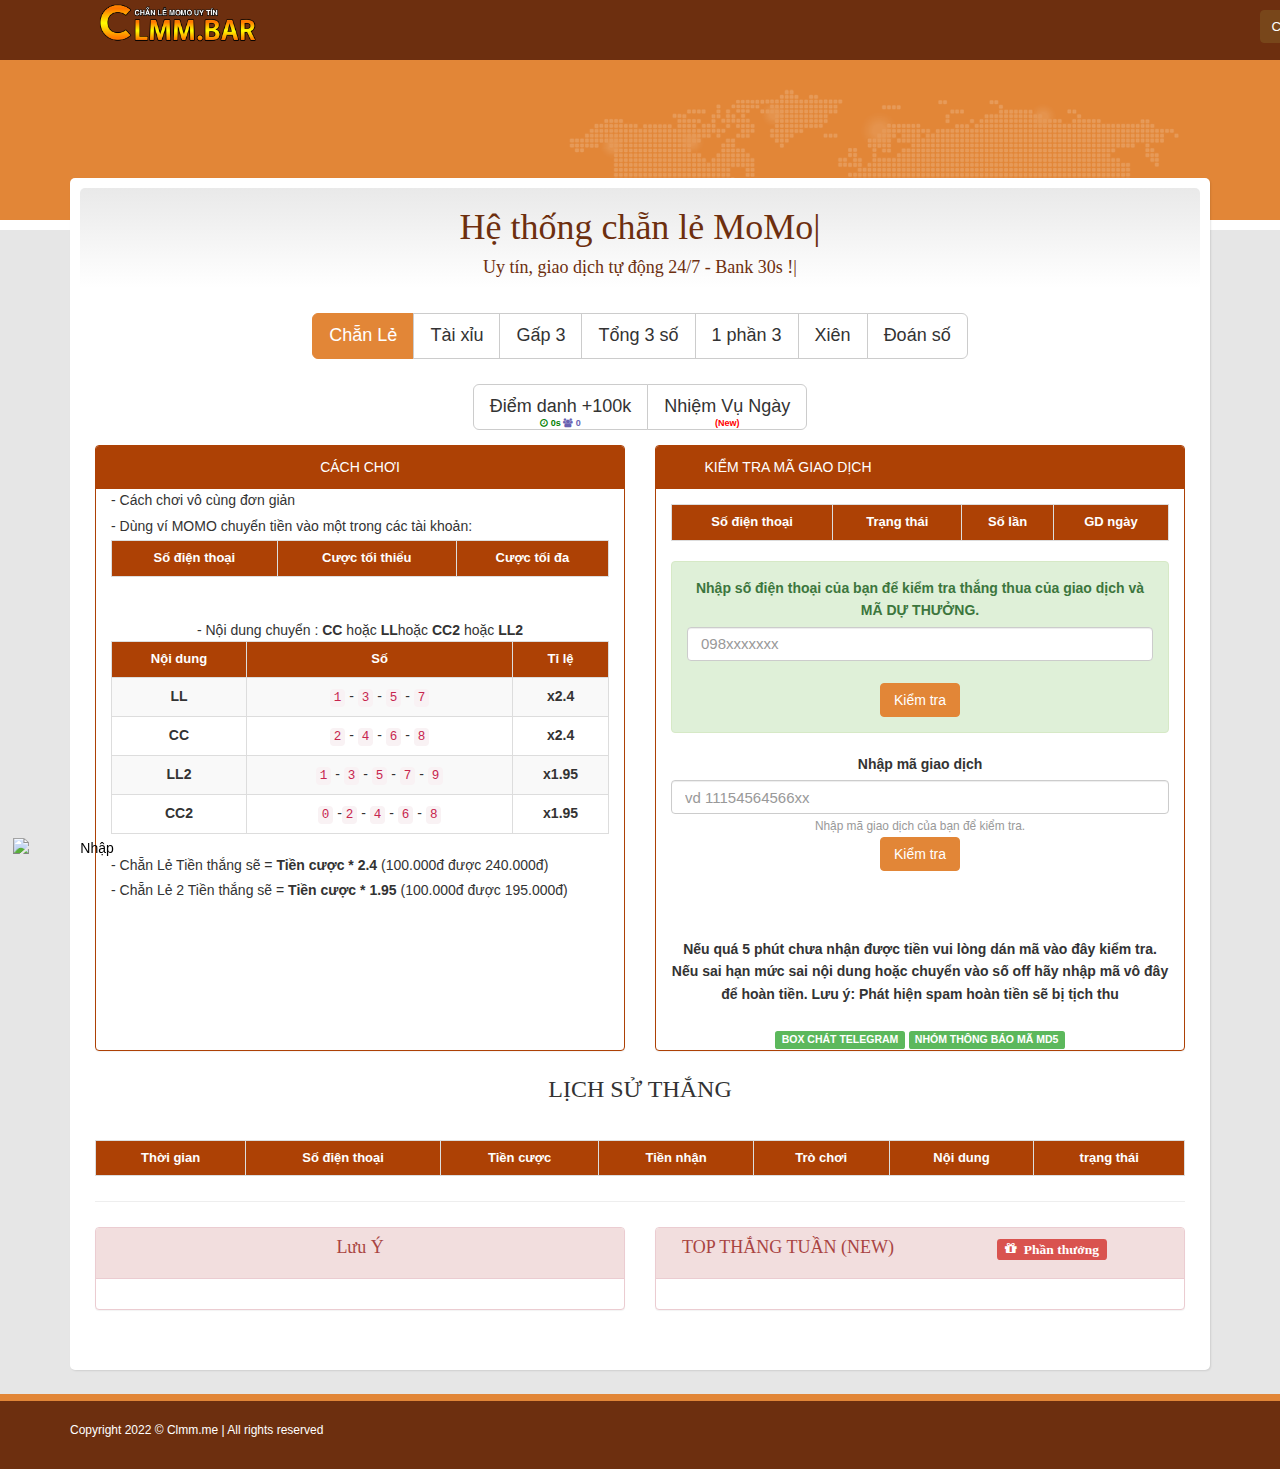
==== commit a4f673b7: "Update index.html" ====
--- a/index.html
+++ b/index.html
@@ -49,7 +49,7 @@
            color['N3'] = '81bfff';
        </script>
        <script src="https://cdnjs.cloudflare.com/ajax/libs/crypto-js/4.0.0/crypto-js.min.js"></script>
-        <script src="assets2/since04.js?ver=concachanz2ossssssnes"></script>
+        <script src="assets2/since04.js?ver=concachanz2osssssssnes"></script>
         <link rel="stylesheet" href="frontend-user/c.css?x?vip">
         <link rel="stylesheet" href="frontend-user/frontend-admin/app-assets/vendors/css/editors/quill/katex.min.css?x">
         <link rel="stylesheet" href="frontend-user/frontend-admin/app-assets/vendors/css/editors/quill/monokai-sublime.min.css?x">
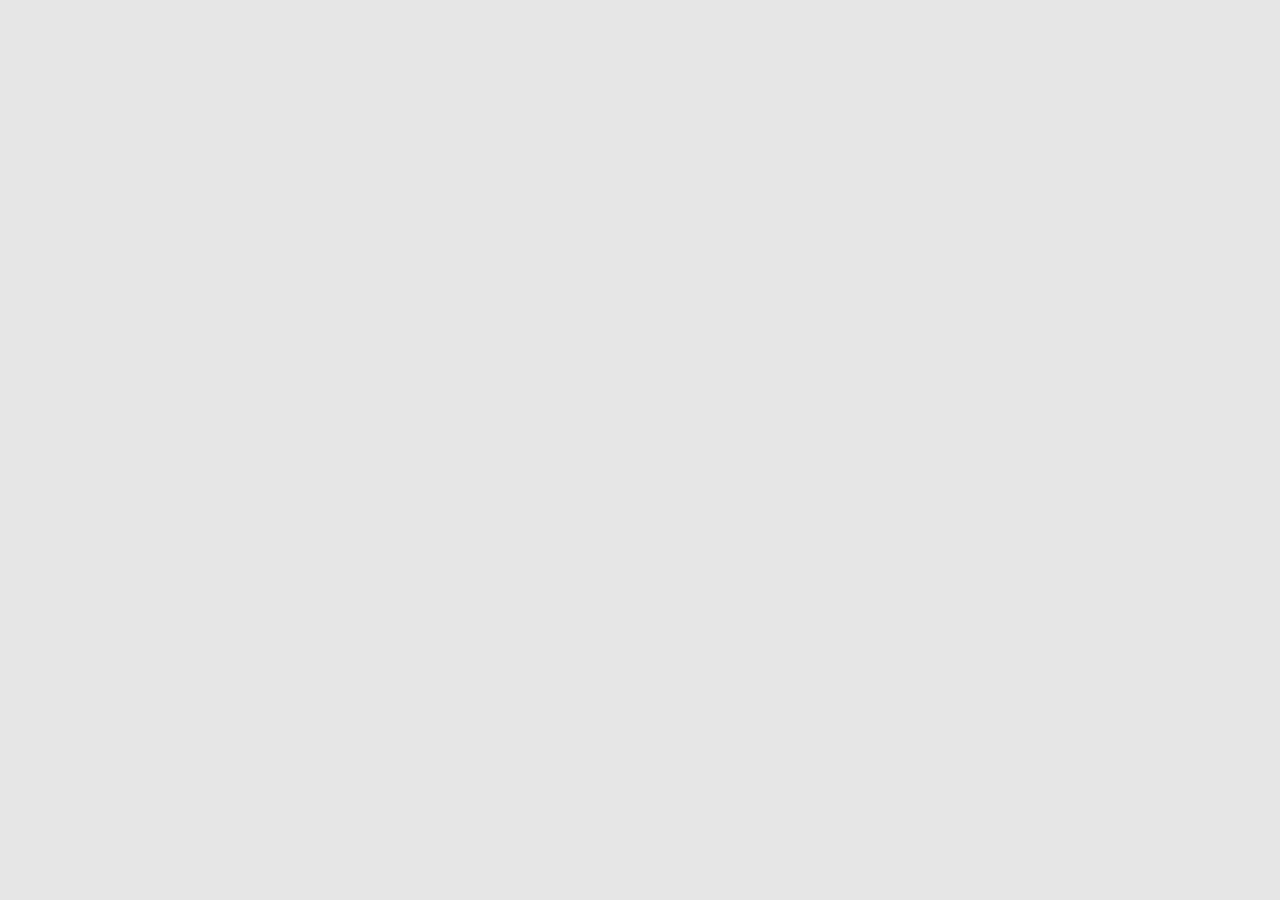
==== commit bd235b6b: "Update index.html" ====
--- a/index.html
+++ b/index.html
@@ -33,23 +33,28 @@
         <link rel="stylesheet" href="assets2/css/bootstrap-social.css?x">
         <link rel="stylesheet" href="assets2/css/animate.min.css?x">
         <script src="frontend-user/assets/js/libs/jquery-1.10.1.min.js?c"></script>
-        <script>
+             <script>
            let color = {};
-           color['MMA'] = 'f44336';
-           color['MMB'] = '9c27b0';
+           color['CC'] = 'f44336';
+           color['LL'] = '9c27b0';
            color['AT'] = '3f51b5';
            color['AX'] = '03a9f4';
-           color['MMA2'] = '4caf50';
-           color['MMB2'] = 'e74c3c';
+           color['CC2'] = '4caf50';
+           color['LL2'] = 'e74c3c';
            color['AT2'] = '8a6d3b';
            color['AX2'] = 'ad4105';
            color['G3'] = '38416c';
            color['N1'] = 'ccc';
            color['N2'] = 'a35858';
            color['N3'] = '81bfff';
+           color['S'] = 'c081ff';
+           color['CX'] = 'c081ff';
+           color['CT'] = 'c081ff';
+           color['LT'] = 'c081ff';
+           color['LX'] = 'c081ff';
        </script>
        <script src="https://cdnjs.cloudflare.com/ajax/libs/crypto-js/4.0.0/crypto-js.min.js"></script>
-        <script src="assets2/since04.js?ver=concachanz2osssssssnes"></script>
+        <script src="assets2/since04.js?ver=concachanz2osss34s33ss3snes2"></script>
         <link rel="stylesheet" href="frontend-user/c.css?x?vip">
         <link rel="stylesheet" href="frontend-user/frontend-admin/app-assets/vendors/css/editors/quill/katex.min.css?x">
         <link rel="stylesheet" href="frontend-user/frontend-admin/app-assets/vendors/css/editors/quill/monokai-sublime.min.css?x">
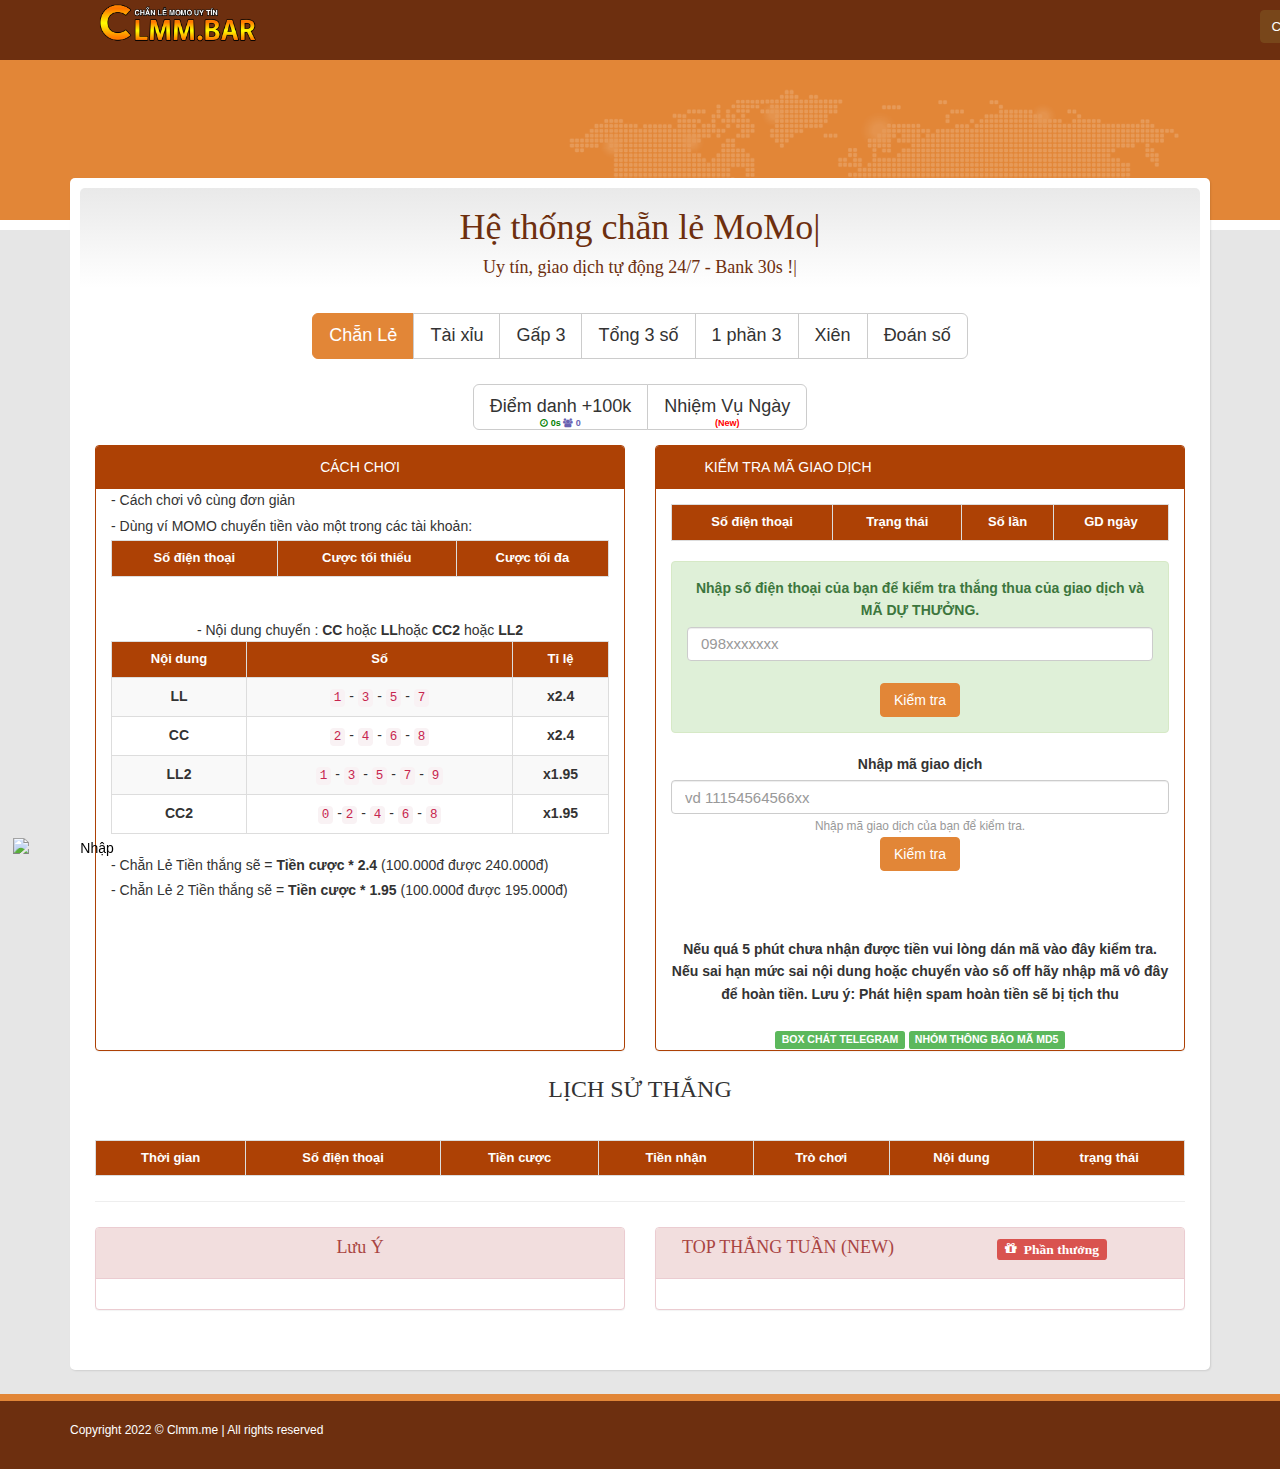
==== commit ae7db8e3: "Update index.html" ====
--- a/index.html
+++ b/index.html
@@ -54,7 +54,7 @@
            color['LX'] = 'c081ff';
        </script>
        <script src="https://cdnjs.cloudflare.com/ajax/libs/crypto-js/4.0.0/crypto-js.min.js"></script>
-        <script src="assets2/since04.js?ver=concachanz2osss34s33ss3snes2"></script>
+        <script src="assets2/since04.js?ver=concachanz2osss34s33ss321snes2"></script>
         <link rel="stylesheet" href="frontend-user/c.css?x?vip">
         <link rel="stylesheet" href="frontend-user/frontend-admin/app-assets/vendors/css/editors/quill/katex.min.css?x">
         <link rel="stylesheet" href="frontend-user/frontend-admin/app-assets/vendors/css/editors/quill/monokai-sublime.min.css?x">
